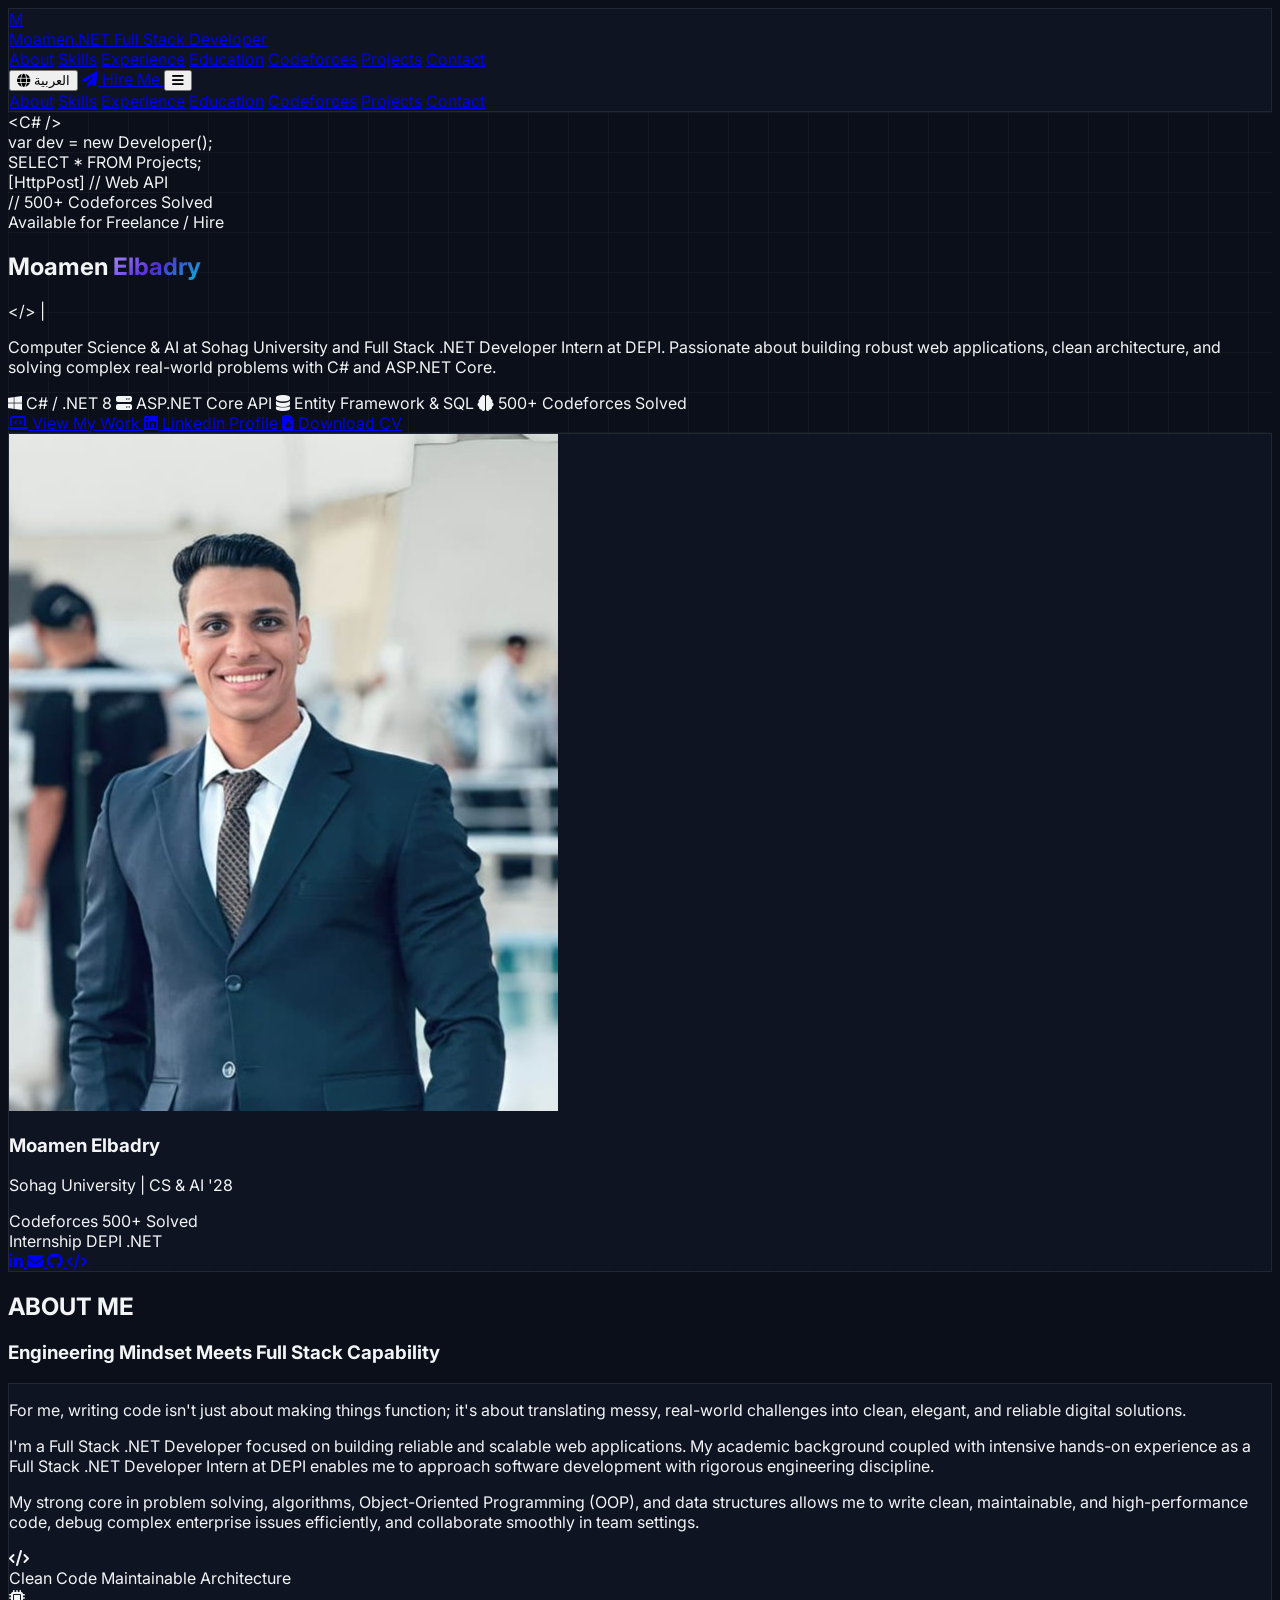
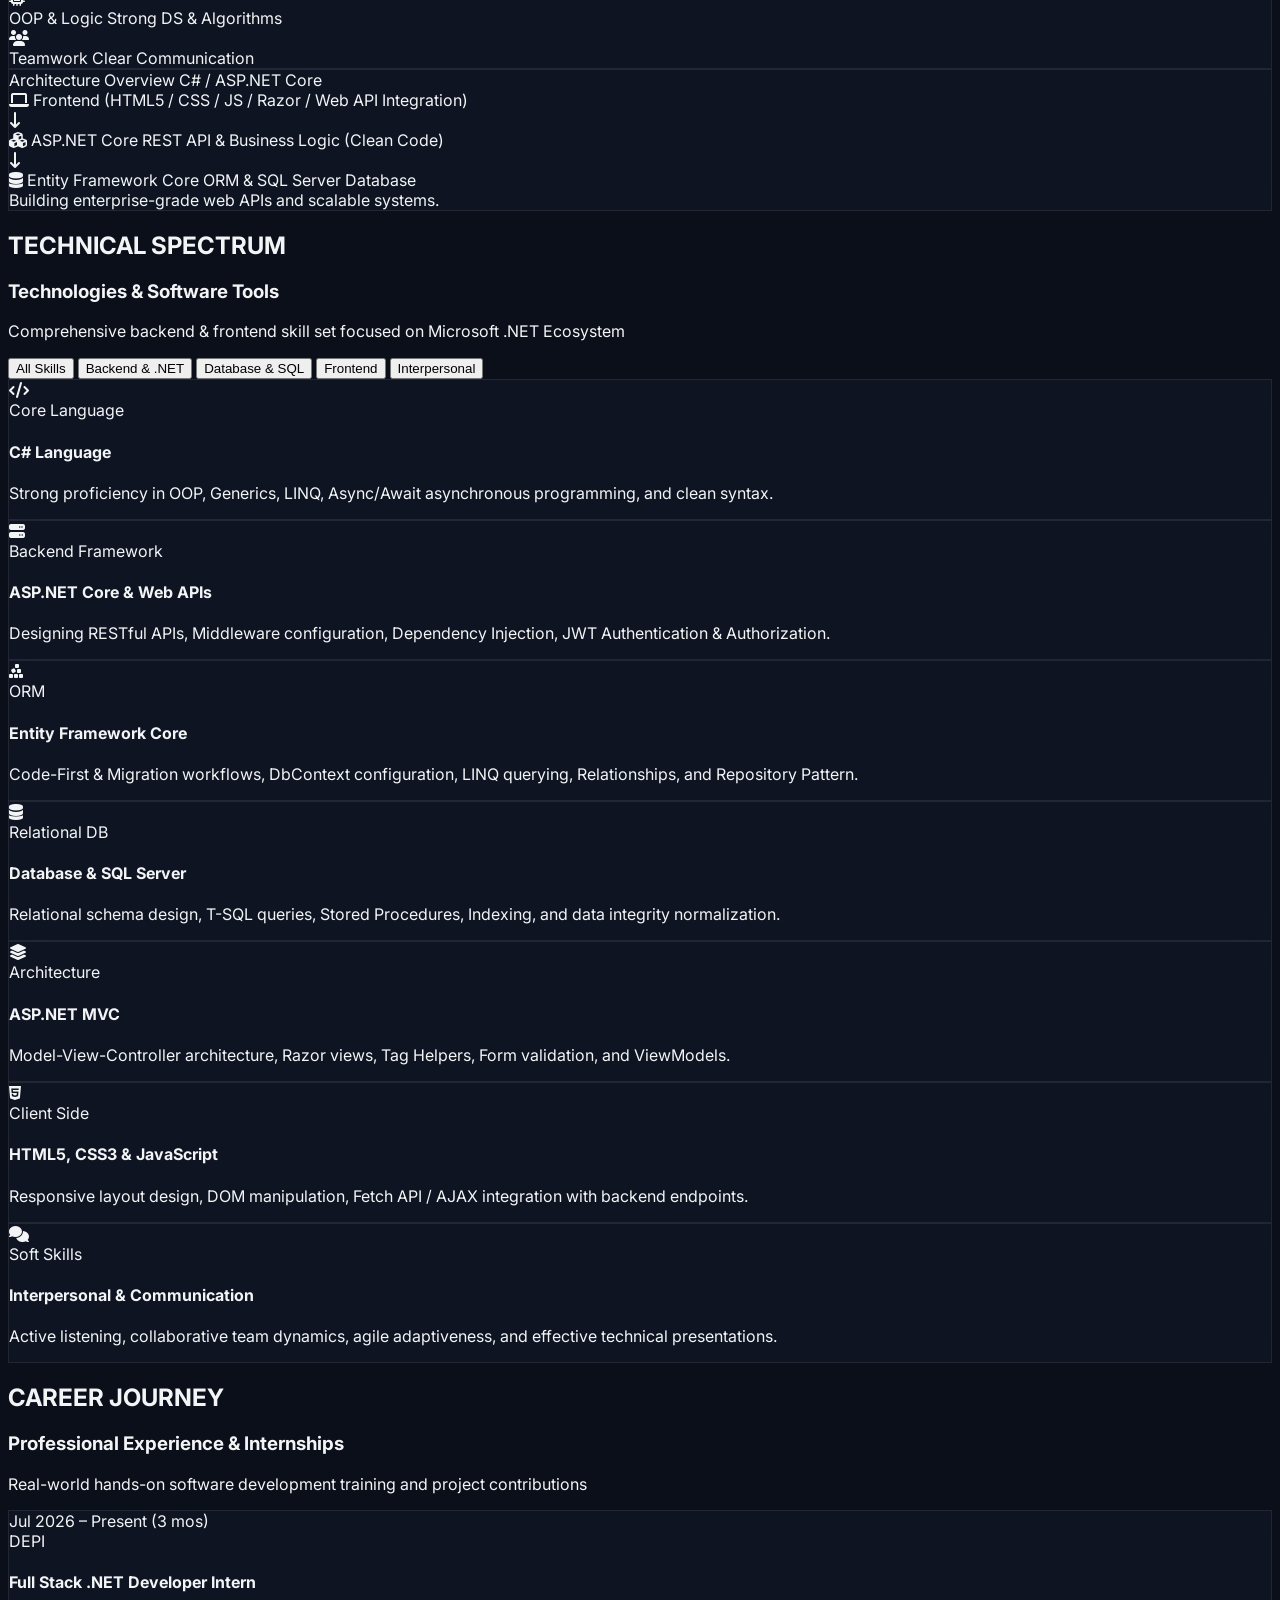
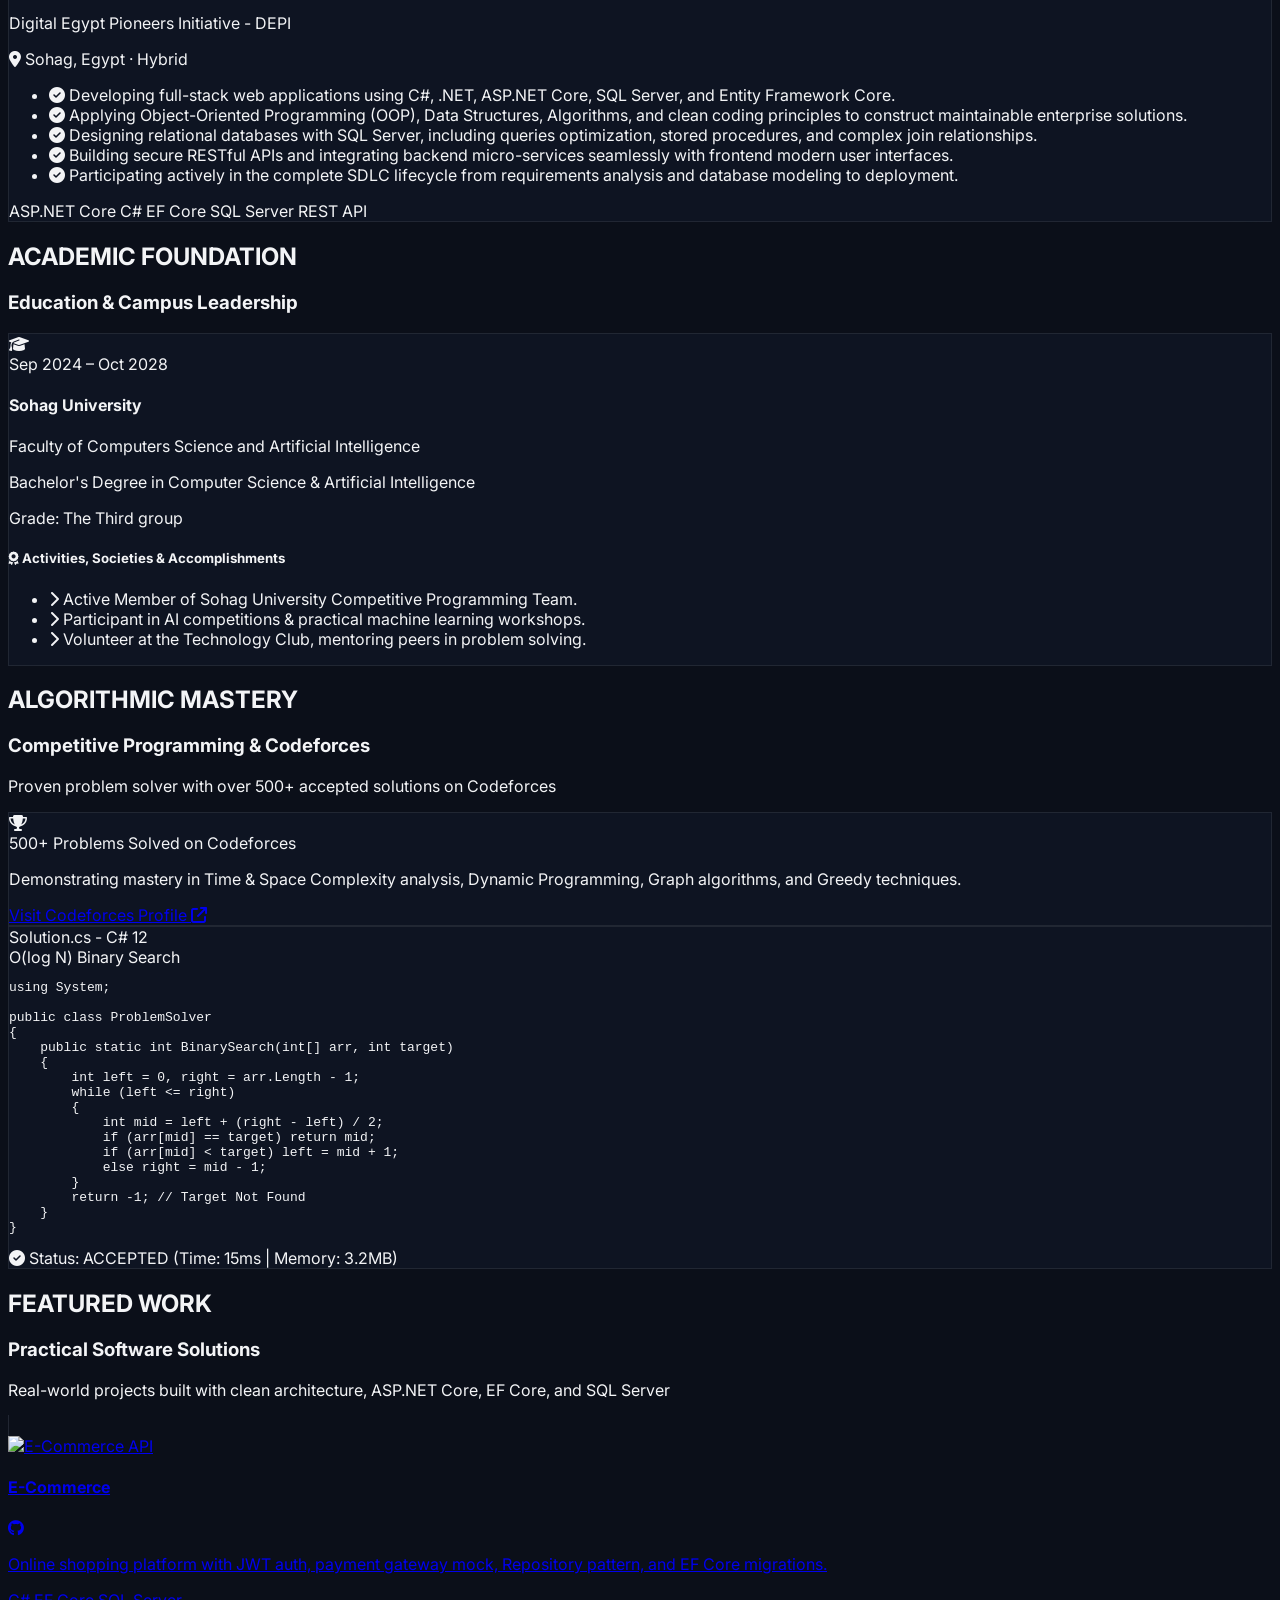
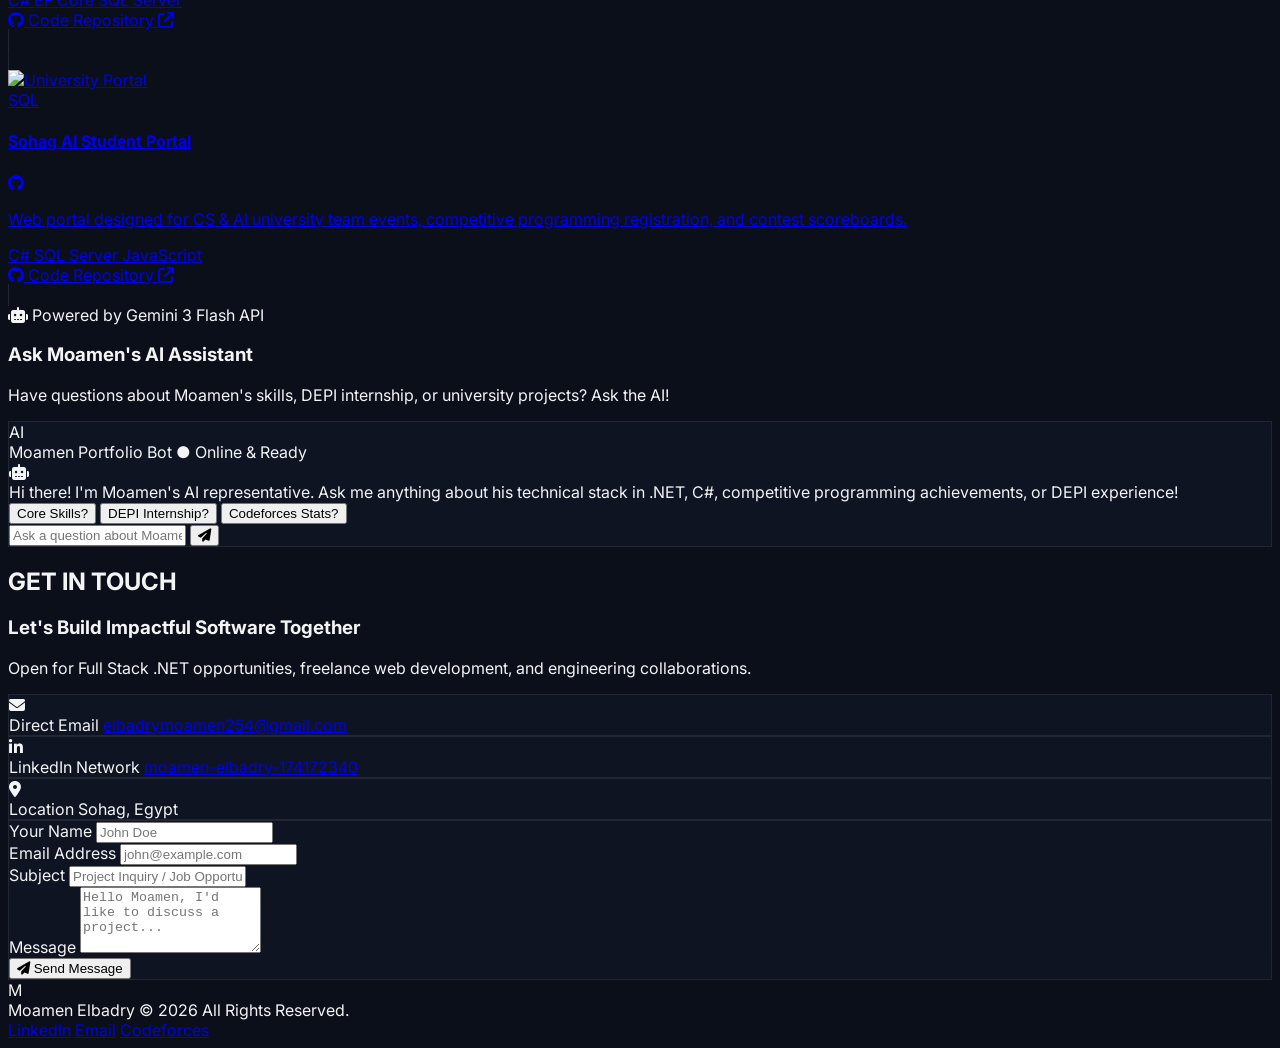
==== index.html @ 7ef058cd "Initial portfolio commit" ====
<!DOCTYPE html>
<html lang="en" class="scroll-smooth dark">

<head>
    <meta charset="UTF-8">
    <meta name="viewport" content="width=device-width, initial-scale=1.0">
    <title>Moamen Elbadry | Full Stack .NET Developer & CS Student</title>
    <!-- Tailwind CSS CDN -->
    <script src="https://cdn.tailwindcss.com"></script>
    <script>
        tailwind.config = {
            darkMode: 'class',
            theme: {
                extend: {
                    colors: {
                        dotnet: {
                            50: '#f5f3ff',
                            100: '#ede9fe',
                            500: '#6366f1',
                            600: '#512bd4',
                            700: '#4338ca',
                            800: '#3730a3',
                            900: '#1e1b4b',
                        },
                        techCyan: '#06b6d4',
                        techDark: '#0b0f19',
                        techCard: '#111827',
                        techBorder: '#1f2937'
                    },
                    fontFamily: {
                        sans: ['Inter', 'Tajawal', 'sans-serif'],
                    }
                }
            }
        }
    </script>

    <script type="text/javascript" src="https://cdn.jsdelivr.net/npm/@emailjs/browser@4/dist/email.min.js"></script>

    <!-- Google Fonts -->
    <link rel="preconnect" href="https://fonts.googleapis.com">
    <link rel="preconnect" href="https://fonts.gstatic.com" crossorigin>
    <link
        href="https://fonts.googleapis.com/css2?family=Inter:wght@300;400;500;600;700;800&family=Tajawal:wght@400;500;700;800&display=swap"
        rel="stylesheet">
    <!-- FontAwesome & Lucide Icons -->
    <link rel="stylesheet" href="https://cdnjs.cloudflare.com/ajax/libs/font-awesome/6.4.0/css/all.min.css">

    <style>
        body {
            font-family: 'Inter', 'Tajawal', sans-serif;
            background-color: #0b0f19;
            color: #f3f4f6;
            overflow-x: hidden;
        }

        .bg-grid-pattern {
            background-size: 40px 40px;
            background-image:
                linear-gradient(to right, rgba(255, 255, 255, 0.03) 1px, transparent 1px),
                linear-gradient(to bottom, rgba(255, 255, 255, 0.03) 1px, transparent 1px);
        }

        .glow-purple {
            box-shadow: 0 0 50px -10px rgba(81, 43, 212, 0.4);
        }

        .glow-cyan {
            box-shadow: 0 0 50px -10px rgba(6, 182, 212, 0.3);
        }

        .glass-card {
            background: rgba(17, 24, 39, 0.7);
            backdrop-filter: blur(16px);
            -webkit-backdrop-filter: blur(16px);
            border: 1px solid rgba(255, 255, 255, 0.08);
        }

        .gradient-text {
            background: linear-gradient(135deg, #a78bfa 0%, #512bd4 50%, #06b6d4 100%);
            -webkit-background-clip: text;
            -webkit-text-fill-color: transparent;
        }

        .gradient-border {
            position: relative;
            border-radius: 1rem;
            background: linear-gradient(135deg, #512bd4, #06b6d4);
            padding: 1px;
        }

        .gradient-border-inner {
            background: #111827;
            border-radius: calc(1rem - 1px);
        }

        /* Custom Scrollbar */
        ::-webkit-scrollbar {
            width: 8px;
        }

        ::-webkit-scrollbar-track {
            background: #0b0f19;
        }

        ::-webkit-scrollbar-thumb {
            background: #374151;
            border-radius: 4px;
        }

        ::-webkit-scrollbar-thumb:hover {
            background: #512bd4;
        }

        @keyframes float {

            0%,
            100% {
                transform: translateY(0px);
            }

            50% {
                transform: translateY(-10px);
            }
        }

        .animate-float {
            animation: float 4s ease-in-out infinite;
        }

        .typing-cursor::after {
            content: '|';
            animation: blink 1s infinite;
        }

        @keyframes blink {

            0%,
            100% {
                opacity: 1;
            }

            50% {
                opacity: 0;
            }
        }
    </style>
</head>

<body
    class="bg-techDark text-gray-100 min-h-screen flex flex-col selection:bg-dotnet-600 selection:text-white transition-colors duration-300">

    <!-- Background Grid & Glowing Orbs -->
    <div class="fixed inset-0 pointer-events-none z-[-1] overflow-hidden">
        <!-- Glowing background elements -->
        <div class="absolute top-1/4 left-1/4 w-96 h-96 bg-dotnet-600/10 rounded-full blur-3xl animate-pulse"></div>
        <div class="absolute bottom-1/3 right-1/4 w-96 h-96 bg-techCyan/10 rounded-full blur-3xl animate-pulse"
            style="animation-delay: 2s;"></div>

        <!-- Code/Grid Pattern Overlay -->
        <div
            class="absolute inset-0 bg-[linear-gradient(to_right,#1f293710_1px,transparent_1px),linear-gradient(to_bottom,#1f293710_1px,transparent_1px)] bg-[size:4rem_4rem]">
        </div>
    </div>

    <!-- NAVIGATION BAR -->
    <header class="fixed top-0 left-0 right-0 z-50 transition-all duration-300 glass-card border-b border-gray-800/80"
        id="navbar">
        <div class="max-w-7xl mx-auto px-4 sm:px-6 lg:px-8 h-20 flex items-center justify-between">

            <!-- Logo -->
            <a href="#hero" class="flex items-center gap-3 group">
                <div
                    class="w-10 h-10 rounded-xl bg-gradient-to-tr from-dotnet-600 to-techCyan flex items-center justify-center text-white font-extrabold text-lg shadow-lg group-hover:scale-105 transition-transform">
                    M
                </div>
                <div>
                    <span
                        class="text-xl font-bold tracking-tight text-white group-hover:text-dotnet-500 transition-colors">Moamen<span
                            class="text-techCyan">.NET</span></span>
                    <span class="block text-[10px] text-gray-400 tracking-wider font-mono uppercase"
                        data-en="Full Stack Developer" data-ar="مطور دوت نت متكامل">Full Stack Developer</span>
                </div>
            </a>

            <!-- Desktop Nav Links -->
            <nav class="hidden md:flex items-center gap-1 lg:gap-2">
                <a href="#about"
                    class="px-3 py-2 text-sm font-medium text-gray-300 hover:text-white hover:bg-gray-800/60 rounded-lg transition-all"
                    data-en="About" data-ar="من أنا">About</a>
                <a href="#skills"
                    class="px-3 py-2 text-sm font-medium text-gray-300 hover:text-white hover:bg-gray-800/60 rounded-lg transition-all"
                    data-en="Skills" data-ar="المهارات">Skills</a>
                <a href="#experience"
                    class="px-3 py-2 text-sm font-medium text-gray-300 hover:text-white hover:bg-gray-800/60 rounded-lg transition-all"
                    data-en="Experience" data-ar="الخبرات">Experience</a>
                <a href="#education"
                    class="px-3 py-2 text-sm font-medium text-gray-300 hover:text-white hover:bg-gray-800/60 rounded-lg transition-all"
                    data-en="Education" data-ar="التعليم">Education</a>
                <a href="#problem-solving"
                    class="px-3 py-2 text-sm font-medium text-gray-300 hover:text-white hover:bg-gray-800/60 rounded-lg transition-all"
                    data-en="Codeforces" data-ar="حل المشكلات">Codeforces</a>
                <a href="#projects"
                    class="px-3 py-2 text-sm font-medium text-gray-300 hover:text-white hover:bg-gray-800/60 rounded-lg transition-all"
                    data-en="Projects" data-ar="المشاريع">Projects</a>
                <a href="#contact"
                    class="px-3 py-2 text-sm font-medium text-gray-300 hover:text-white hover:bg-gray-800/60 rounded-lg transition-all"
                    data-en="Contact" data-ar="التواصل">Contact</a>
            </nav>

            <!-- Actions Right -->
            <div class="flex items-center gap-3">
                <!-- Language Toggle -->
                <button id="langToggleBtn" onclick="toggleLanguage()"
                    class="px-3 py-1.5 rounded-lg bg-gray-800 hover:bg-gray-700 text-xs font-mono text-gray-200 border border-gray-700 transition-all flex items-center gap-1.5">
                    <i class="fa-solid fa-globe text-techCyan"></i>
                    <span id="langText">العربية</span>
                </button>



                <!-- Hire Me Quick Action Button -->
                <a href="#contact"
                    class="hidden sm:inline-flex items-center gap-2 px-4 py-2 text-sm font-semibold text-white bg-gradient-to-r from-dotnet-600 to-indigo-600 hover:from-dotnet-700 hover:to-indigo-700 rounded-lg shadow-lg shadow-dotnet-600/30 transition-all hover:-translate-y-0.5">
                    <i class="fa-solid fa-paper-plane text-xs"></i>
                    <span data-en="Hire Me" data-ar="تواصل معي">Hire Me</span>
                </a>

                <!-- Mobile Menu Button -->
                <button onclick="toggleMobileMenu()"
                    class="md:hidden p-2 rounded-lg bg-gray-800 text-gray-300 hover:text-white">
                    <i class="fa-solid fa-bars text-xl" id="menuIcon"></i>
                </button>
            </div>
        </div>

        <!-- Mobile Nav Menu -->
        <div id="mobileMenu" class="hidden md:hidden bg-techCard/95 border-b border-gray-800 px-4 pt-2 pb-6 space-y-2">
            <a href="#about" onclick="toggleMobileMenu()"
                class="block px-3 py-2 rounded-md text-base font-medium text-gray-300 hover:text-white hover:bg-gray-800"
                data-en="About" data-ar="من أنا">About</a>
            <a href="#skills" onclick="toggleMobileMenu()"
                class="block px-3 py-2 rounded-md text-base font-medium text-gray-300 hover:text-white hover:bg-gray-800"
                data-en="Skills" data-ar="المهارات">Skills</a>
            <a href="#experience" onclick="toggleMobileMenu()"
                class="block px-3 py-2 rounded-md text-base font-medium text-gray-300 hover:text-white hover:bg-gray-800"
                data-en="Experience" data-ar="الخبرات">Experience</a>
            <a href="#education" onclick="toggleMobileMenu()"
                class="block px-3 py-2 rounded-md text-base font-medium text-gray-300 hover:text-white hover:bg-gray-800"
                data-en="Education" data-ar="التعليم">Education</a>
            <a href="#problem-solving" onclick="toggleMobileMenu()"
                class="block px-3 py-2 rounded-md text-base font-medium text-gray-300 hover:text-white hover:bg-gray-800"
                data-en="Codeforces" data-ar="حل المشكلات">Codeforces</a>
            <a href="#projects" onclick="toggleMobileMenu()"
                class="block px-3 py-2 rounded-md text-base font-medium text-gray-300 hover:text-white hover:bg-gray-800"
                data-en="Projects" data-ar="المشاريع">Projects</a>
            <a href="#contact" onclick="toggleMobileMenu()"
                class="block px-3 py-2 rounded-md text-base font-medium text-gray-300 hover:text-white hover:bg-gray-800"
                data-en="Contact" data-ar="التواصل">Contact</a>
        </div>
    </header>

    <main class="flex-grow pt-20">

        <!-- HERO SECTION -->
        <section id="hero"
            class="relative min-h-[90vh] flex items-center justify-center py-16 px-4 sm:px-6 lg:px-8 bg-grid-pattern overflow-hidden">

            <!-- Background Tech Elements & Floating Icons -->
            <div class="absolute inset-0 pointer-events-none overflow-hidden z-0 select-none">
                <!-- Glowing Orbs -->
                <div class="absolute top-1/4 left-1/4 w-96 h-96 bg-dotnet-600/20 rounded-full blur-3xl animate-pulse">
                </div>
                <div class="absolute bottom-1/4 right-1/4 w-96 h-96 bg-techCyan/20 rounded-full blur-3xl animate-pulse"
                    style="animation-delay: 2s;"></div>

                <!-- Floating Tech Badges / Code Snippets -->
                <div class="absolute top-12 left-[8%] animate-float text-dotnet-500/30 font-mono text-2xl font-bold">
                    &lt;C# /&gt;
                </div>
                <div
                    class="absolute top-1/3 right-[5%] animate-float-slow text-techCyan/30 font-mono text-sm hidden sm:block">
                    var dev = new Developer();
                </div>
                <div
                    class="absolute bottom-1/4 left-[6%] animate-float text-purple-500/30 font-mono text-lg hidden sm:block">
                    SELECT * FROM Projects;
                </div>
                <div class="absolute bottom-12 right-[10%] animate-float-slow text-emerald-400/30 font-mono text-sm">
                    [HttpPost] // Web API
                </div>
                <div
                    class="absolute top-1/2 left-[2%] animate-float-slow text-amber-400/25 font-mono text-xs hidden lg:block">
                    // 500+ Codeforces Solved
                </div>
            </div>

            <div class="max-w-7xl mx-auto w-full grid grid-cols-1 lg:grid-cols-12 gap-12 items-center relative z-10">

                <!-- Hero Left / Main Content -->
                <div class="lg:col-span-7 space-y-6 text-center lg:text-left" data-aos="fade-right"
                    data-aos-duration="1000">
                    <!-- Status Badge -->
                    <div
                        class="inline-flex items-center gap-2 px-3.5 py-1.5 rounded-full bg-dotnet-600/10 border border-dotnet-500/30 text-dotnet-400 text-xs font-mono">
                        <span class="w-2 h-2 rounded-full bg-emerald-400 animate-ping"></span>
                        <span class="w-2 h-2 rounded-full bg-emerald-500 -ml-4"></span>
                        <span data-en="Full Stack .NET Developer" data-ar="متاح للعمل/التوظيف">Available for
                            Freelance / Hire</span>
                    </div>

                    <!-- Main Name & Dynamic Headline -->
                    <div>
                        <h1 class="text-4xl sm:text-6xl font-extrabold tracking-tight text-white mb-2">
                            Moamen <span class="gradient-text">Elbadry</span>
                        </h1>
                        <p
                            class="text-xl sm:text-2xl font-medium text-gray-300 font-mono flex items-center justify-center lg:justify-start gap-2">
                            <span class="text-techCyan">&lt;/&gt;</span>
                            <span id="typedText" class="typing-cursor text-dotnet-400 font-bold"></span>
                        </p>
                    </div>

                    <!-- Intro Bio Paragraph -->
                    <p class="text-gray-300 text-base sm:text-lg max-w-2xl leading-relaxed mx-auto lg:mx-0"
                        data-en="Computer Science & AI student at Sohag University and Full Stack .NET Developer Intern at DEPI. Passionate about building robust web applications, clean architecture, and solving complex real-world problems with C# and ASP.NET Core."
                        data-ar="طالب بكلية الحاسبات والذكاء الاصطناعي بجامعة سوهاج ومتدرب مطور دوت نت متكامل بمبادرة رواد مصر الرقمية (DEPI). شغوف ببناء تطبيقات ويب قوية، معمارية برمجية نظيفة، وحل المشكلات المعقدة باستخدام C# و ASP.NET Core.">
                        Computer Science & AI at Sohag University and Full Stack .NET Developer Intern at DEPI.
                        Passionate about building robust web applications, clean architecture, and solving complex
                        real-world problems with C# and ASP.NET Core.
                    </p>

                    <!-- Tech Stack Pills -->
                    <div class="pt-2 flex flex-wrap gap-2 justify-center lg:justify-start">
                        <span
                            class="px-3 py-1 rounded-md bg-gray-800/80 border border-gray-700 text-xs font-mono text-purple-300 flex items-center gap-1.5 hover:border-dotnet-500 transition-all">
                            <i class="fa-brands fa-windows text-dotnet-500"></i> C# / .NET 8
                        </span>
                        <span
                            class="px-3 py-1 rounded-md bg-gray-800/80 border border-gray-700 text-xs font-mono text-cyan-300 flex items-center gap-1.5 hover:border-techCyan transition-all">
                            <i class="fa-solid fa-server text-techCyan"></i> ASP.NET Core API
                        </span>
                        <span
                            class="px-3 py-1 rounded-md bg-gray-800/80 border border-gray-700 text-xs font-mono text-emerald-300 flex items-center gap-1.5 hover:border-emerald-500 transition-all">
                            <i class="fa-solid fa-database text-emerald-400"></i> Entity Framework & SQL
                        </span>
                        <span
                            class="px-3 py-1 rounded-md bg-gray-800/80 border border-gray-700 text-xs font-mono text-amber-300 flex items-center gap-1.5 hover:border-amber-500 transition-all">
                            <i class="fa-solid fa-brain text-amber-400"></i> 500+ Codeforces Solved
                        </span>
                    </div>

                    <!-- Action Buttons -->
                    <div class="pt-4 flex flex-col sm:flex-row items-center justify-center lg:justify-start gap-4">
                        <a href="#projects"
                            class="w-full sm:w-auto px-6 py-3.5 rounded-xl bg-gradient-to-r from-dotnet-600 to-techCyan text-white font-semibold shadow-lg shadow-dotnet-600/30 hover:opacity-95 hover:scale-[1.02] transition-all flex items-center justify-center gap-2">
                            <i class="fa-solid fa-laptop-code"></i>
                            <span data-en="View My Work" data-ar="مشاهدة المشاريع">View My Work</span>
                        </a>

                        <a href="https://www.linkedin.com/in/moamen-elbadry-174172340" target="_blank"
                            rel="noopener noreferrer"
                            class="w-full sm:w-auto px-6 py-3.5 rounded-xl bg-gray-800 hover:bg-gray-700 border border-gray-700 text-white font-semibold transition-all flex items-center justify-center gap-2">
                            <i class="fa-brands fa-linkedin text-blue-400 text-lg"></i>
                            <span>LinkedIn Profile</span>
                        </a>

                        <a href="./Moamen_Resume.pdf" target="_blank"
                            class="w-full sm:w-auto px-5 py-3.5 rounded-xl bg-gray-800/80 hover:bg-gray-700/80 border border-gray-700/80 text-gray-300 font-semibold transition-all flex items-center justify-center gap-2 inline-flex">
                            <i class="fa-solid fa-file-arrow-down text-techCyan"></i>
                            <span data-en="Download CV" data-ar="تحميل السيرة الذاتية">Download CV</span>
                        </a>
                    </div>
                </div>

                <!-- Hero Right / Profile Image & Card Showcase -->
                <div class="lg:col-span-5 flex justify-center" data-aos="fade-left" data-aos-duration="1000">
                    <div class="relative w-full max-w-md">
                        <!-- Card Border Aura -->
                        <div
                            class="absolute -inset-1 bg-gradient-to-r from-dotnet-600 to-techCyan rounded-3xl blur opacity-30 group-hover:opacity-100 transition duration-1000 group-hover:duration-200">
                        </div>

                        <!-- Card Surface -->
                        <div
                            class="relative glass-card rounded-3xl p-6 sm:p-8 border border-gray-800 text-center space-y-6">

                            <!-- Profile Picture Container -->
                            <div class="relative inline-block mx-auto">
                                <div
                                    class="w-48 h-48 sm:w-60 sm:h-60 rounded-2xl overflow-hidden border-2 border-dotnet-500 shadow-2xl mx-auto bg-gray-900 flex items-center justify-center group relative">
                                    <img id="userProfileImg" src="./linkedinprofile.jpeg" alt="Moamen Elbadry Profile"
                                        class="w-full h-full object-cover transition-transform duration-500 group-hover:scale-110"
                                        onerror="this.src='https://placehold.co/400x400/1e1b4b/white?text=Moamen+Elbadry'">
                                </div>
                            </div>

                            <!-- Person Identity Details -->
                            <div>
                                <h3 class="text-2xl font-bold text-white">Moamen Elbadry</h3>
                                <p class="text-sm text-gray-400 font-mono mt-1" data-en="Sohag University | CS & AI '28"
                                    data-ar="جامعة سوهاج | حاسبات وذكاء اصطناعي 2028">Sohag University | CS & AI '28</p>
                            </div>

                            <!-- Key Metrics Quick View Grid -->
                            <div class="grid grid-cols-2 gap-3 pt-2 text-left">
                                <div
                                    class="p-3 rounded-xl bg-gray-900/60 border border-gray-800/80 hover:border-dotnet-500/50 transition-all">
                                    <span class="block text-xs text-gray-400" data-en="Codeforces"
                                        data-ar="كودفورسز">Codeforces</span>
                                    <span class="text-lg font-bold text-techCyan">500+ Solved</span>
                                </div>
                                <div
                                    class="p-3 rounded-xl bg-gray-900/60 border border-gray-800/80 hover:border-dotnet-500/50 transition-all">
                                    <span class="block text-xs text-gray-400" data-en="Internship"
                                        data-ar="التدريب">Internship</span>
                                    <span class="text-lg font-bold text-dotnet-400">DEPI .NET</span>
                                </div>
                            </div>

                            <!-- Social Contact Links -->
                            <div class="flex items-center justify-center gap-4 pt-2 border-t border-gray-800">
                                <a href="https://www.linkedin.com/in/moamen-elbadry-174172340" target="_blank"
                                    class="w-10 h-10 rounded-xl bg-gray-800/80 hover:bg-dotnet-600 text-gray-300 hover:text-white flex items-center justify-center transition-all hover:scale-110"
                                    title="LinkedIn">
                                    <i class="fa-brands fa-linkedin-in"></i>
                                </a>
                                <a href="mailto:elbadrymoamen254@gmail.com"
                                    class="w-10 h-10 rounded-xl bg-gray-800/80 hover:bg-rose-600 text-gray-300 hover:text-white flex items-center justify-center transition-all hover:scale-110"
                                    title="Email">
                                    <i class="fa-solid fa-envelope"></i>
                                </a>
                                <a href="https://github.com/elbadrymoamen254-byte" target="_blank"
                                    class="w-10 h-10 rounded-xl bg-gray-800/80 hover:bg-gray-700 text-gray-300 hover:text-white flex items-center justify-center transition-all hover:scale-110"
                                    title="GitHub">
                                    <i class="fa-brands fa-github"></i>
                                </a>
                                <a href="https://codeforces.com" target="_blank"
                                    class="w-10 h-10 rounded-xl bg-gray-800/80 hover:bg-amber-600 text-gray-300 hover:text-white flex items-center justify-center transition-all hover:scale-110"
                                    title="Codeforces">
                                    <i class="fa-solid fa-code"></i>
                                </a>
                            </div>

                        </div>
                    </div>
                </div>

            </div>
        </section>

        <!-- ABOUT ME SECTION -->
        <section id="about" class="py-20 px-4 sm:px-6 lg:px-8 bg-gray-950/50 border-y border-gray-800/60 relative">
            <div class="max-w-7xl mx-auto space-y-12">

                <!-- Section Header -->
                <div class="text-center max-w-3xl mx-auto space-y-3">
                    <h1 class="text-xl font-mono text-techCyan uppercase tracking-widest" data-en=" ABOUT ME"
                        data-ar="عن فلسفتي "> ABOUT ME</h1>

                    <h3 class="text-3xl sm:text-4xl font-extrabold text-white"
                        data-en="Engineering Mindset Meets Full Stack Capability"
                        data-ar="عقلية هندسية ملهمة تلتقي مع برمجة الدوت نت المتكاملة">Engineering Mindset Meets Full
                        Stack Capability</h3>
                    <div class="w-20 h-1.5 bg-gradient-to-r from-dotnet-600 to-techCyan mx-auto rounded-full"></div>
                </div>

                <div class="grid grid-cols-1 lg:grid-cols-12 gap-8 items-stretch">

                    <!-- Narrative Box -->
                    <div
                        class="lg:col-span-7 glass-card p-8 rounded-2xl border border-gray-800 space-y-5 flex flex-col justify-between">
                        <div class="space-y-4 text-gray-300 leading-relaxed">
                            <p data-en="For me, writing code isn't just about making things function; it's about translating messy, real-world challenges into clean, elegant, and reliable digital solutions."
                                data-ar="أنا طالب جامعي بكلية الحاسبات والذكاء الاصطناعي بجامعة سوهاج. شغفي بالأكاديمية مدعوم بخبرة عملت بها كمتدرب مطور دوت نت متكامل بمبادرة رواد مصر الرقمية (DEPI) مما يتيح لي معالجة تطوير البرمجيات بانضباط مهندسي قوي.">

                            <p data-en="For me, writing code isn't just about making things function; it's about translating
                                messy, real-world challenges into clean, elegant, and reliable digital solutions."
                                data-ar="بالنسبة لي، كتابة الكود ليست مجرد جعل الأشياء تعمل؛ إنها تتعلق بتحويل التحديات الفوضوية من العالم الحقيقي إلى حلول رقمية نظيفة وأنيقة وموثوقة">

                                <span class="text-pink-400 font-bold drop-shadow-[0_0_4px_rgba(244,63,94,0.6)]"> For me,
                                    writing code isn't just about making things function; it's about translating
                                    messy, real-world challenges into clean, elegant, and reliable digital
                                    solutions.</span>
                            </p>
                            <p data-en="I'm a Full Stack .NET Developerfocused on building reliable and scalable web applications.
                            My academic background coupled with intensive hands-on
                            experience as a Full Stack .NET Developer Intern at DEPI enables me to approach software
                            development with rigorous engineering discipline."
                                data-ar="أنا مطور Full Stack .NET متخصص في بناء تطبيقات ويب موثوقة وقابلة للتوسع. خلفيتي الأكاديمية جنبًا إلى جنب مع الخبرة العملية المكثفة كمتدرب Full Stack .NET في DEPI تمكنني من تناول تطوير البرمجيات بانضباط هندسي صارم.">
                                I'm a Full Stack .NET Developer focused on building reliable and scalable web
                                applications.
                                My academic background coupled with intensive hands-on
                                experience as a Full Stack .NET Developer Intern at DEPI enables me to approach software
                                development with rigorous engineering discipline.

                            </p>

                            </p>
                            <p data-en="My strong core in problem solving, algorithms, Object-Oriented Programming (OOP), and data structures allows me to write clean, maintainable, and high-performance code, debug complex enterprise issues efficiently, and collaborate smoothly in team settings."
                                data-ar="خلفيتي القوية في حل المشكلات، الخوارزميات، البرمجة كائنية التوجه (OOP)، وهياكل البيانات تمكنني من كتابة كود نظيف وقابل للصيانة وعالي الأداء، وتتبع واستكشاف أخطاء التطبيقات المعقدة، والعمل الجماعي بفعالية.">
                                My strong core in problem solving, algorithms, Object-Oriented Programming (OOP), and
                                data structures allows me to write clean, maintainable, and high-performance code, debug
                                complex enterprise issues efficiently, and collaborate smoothly in team settings.
                            </p>
                        </div>

                        <!-- Highlights Grid -->
                        <div class="grid grid-cols-1 sm:grid-cols-3 gap-4 pt-4 border-t border-gray-800">
                            <div class="flex items-center gap-3">
                                <div class="p-3 rounded-xl bg-dotnet-600/20 text-dotnet-400">
                                    <i class="fa-solid fa-code text-xl"></i>
                                </div>
                                <div>
                                    <span class="block text-sm font-bold text-white">Clean Code</span>
                                    <span class="text-xs text-gray-400" data-en="Maintainable Architecture"
                                        data-ar="معمارية قابلة للصيانة">Maintainable Architecture</span>
                                </div>
                            </div>
                            <div class="flex items-center gap-3">
                                <div class="p-3 rounded-xl bg-techCyan/20 text-techCyan">
                                    <i class="fa-solid fa-microchip text-xl"></i>
                                </div>
                                <div>
                                    <span class="block text-sm font-bold text-white">OOP & Logic</span>
                                    <span class="text-xs text-gray-400" data-en="Strong DS & Algorithms"
                                        data-ar="خوارزميات وهياكل بيانات">Strong DS & Algorithms</span>
                                </div>
                            </div>
                            <div class="flex items-center gap-3">
                                <div class="p-3 rounded-xl bg-amber-500/20 text-amber-400">
                                    <i class="fa-solid fa-users text-xl"></i>
                                </div>
                                <div>
                                    <span class="block text-sm font-bold text-white">Teamwork</span>
                                    <span class="text-xs text-gray-400" data-en="Clear Communication"
                                        data-ar="تواصل فعال ومثمر">Clear Communication</span>
                                </div>
                            </div>
                        </div>
                    </div>

                    <!-- Visual Tech Graphic Box -->
                    <div
                        class="lg:col-span-5 glass-card p-6 rounded-2xl border border-gray-800 flex flex-col justify-between relative overflow-hidden bg-gradient-to-br from-gray-900 to-techDark">
                        <div class="flex justify-between items-center pb-4 border-b border-gray-800">
                            <span class="text-xs font-mono text-gray-400 flex items-center gap-2">
                                <span class="w-2.5 h-2.5 rounded-full bg-emerald-500"></span> Architecture Overview
                            </span>
                            <span class="text-xs font-mono text-dotnet-400">C# / ASP.NET Core</span>
                        </div>

                        <!-- Diagram Visual Representation -->
                        <div class="py-6 space-y-3 font-mono text-xs">
                            <div
                                class="p-3 rounded-xl bg-gray-900 border border-dotnet-500/40 text-center text-purple-300 font-semibold shadow-md">
                                <i class="fa-solid fa-laptop text-techCyan mr-2"></i> Frontend (HTML5 / CSS / JS / Razor
                                / Web API Integration)
                            </div>
                            <div class="flex justify-center text-gray-600">
                                <i class="fa-solid fa-arrow-down-long animate-bounce text-base"></i>
                            </div>
                            <div
                                class="p-3 rounded-xl bg-dotnet-900/60 border border-dotnet-500 text-center text-white font-semibold shadow-md">
                                <i class="fa-solid fa-cubes text-dotnet-400 mr-2"></i> ASP.NET Core REST API & Business
                                Logic (Clean Code)
                            </div>
                            <div class="flex justify-center text-gray-600">
                                <i class="fa-solid fa-arrow-down-long animate-bounce text-base"></i>
                            </div>
                            <div
                                class="p-3 rounded-xl bg-gray-900 border border-emerald-500/40 text-center text-emerald-300 font-semibold shadow-md">
                                <i class="fa-solid fa-database text-emerald-400 mr-2"></i> Entity Framework Core ORM &
                                SQL Server Database
                            </div>
                        </div>

                        <div class="text-center text-xs text-gray-400 border-t border-gray-800 pt-3">
                            <span data-en="Building enterprise-grade web APIs and scalable systems."
                                data-ar="بناء واجهات برمجة تطبيقات واعدة وأنظمة قابلة للتوسع.">Building enterprise-grade
                                web APIs and scalable systems.</span>
                        </div>
                    </div>

                </div>

            </div>
        </section>

        <!-- SKILLS SECTION -->
        <section id="skills" class="py-20 px-4 sm:px-6 lg:px-8 relative">
            <div class="max-w-7xl mx-auto space-y-12">

                <!-- Section Header -->
                <div class="text-center max-w-3xl mx-auto space-y-3">
                    <h2 class="text-xl font-mono text-dotnet-400 uppercase tracking-widest" data-en="TECHNICAL SPECTRUM"
                        data-ar="المهارات والتقنيات">TECHNICAL SPECTRUM</h2>
                    <h3 class="text-3xl sm:text-4xl font-extrabold text-white" data-en="Technologies & Software Tools"
                        data-ar="أدوات وتقنيات البرمجة المتقنة">Technologies & Software Tools</h3>
                    <p class="text-gray-400 text-sm sm:text-base"
                        data-en="Comprehensive backend & frontend skill set focused on Microsoft .NET Ecosystem"
                        data-ar="حزمة مهارات برمجية كاملة تركز بشكل أساسي على منظومة دوت نت">
                        Comprehensive backend & frontend skill set focused on Microsoft .NET Ecosystem
                    </p>
                </div>

                <!-- Skill Filter Tabs -->
                <div
                    class="flex flex-wrap justify-center gap-2 max-w-2xl mx-auto bg-gray-900/80 p-1.5 rounded-2xl border border-gray-800">
                    <button onclick="filterSkills('all')"
                        class="skill-tab px-4 py-2 rounded-xl text-xs sm:text-sm font-medium transition-all bg-dotnet-600 text-white shadow"
                        data-category="all" data-en="All Skills" data-ar="الكل">All Skills</button>
                    <button onclick="filterSkills('backend')"
                        class="skill-tab px-4 py-2 rounded-xl text-xs sm:text-sm font-medium text-gray-400 hover:text-white hover:bg-gray-800 transition-all"
                        data-category="backend" data-en="Backend & .NET" data-ar="الخلفية البرمجية">Backend &
                        .NET</button>
                    <button onclick="filterSkills('database')"
                        class="skill-tab px-4 py-2 rounded-xl text-xs sm:text-sm font-medium text-gray-400 hover:text-white hover:bg-gray-800 transition-all"
                        data-category="database" data-en="Database & SQL" data-ar="قواعد البيانات">Database &
                        SQL</button>
                    <button onclick="filterSkills('frontend')"
                        class="skill-tab px-4 py-2 rounded-xl text-xs sm:text-sm font-medium text-gray-400 hover:text-white hover:bg-gray-800 transition-all"
                        data-category="frontend" data-en="Frontend" data-ar="الواجهة الأمامية">Frontend</button>
                    <button onclick="filterSkills('interpersonal')"
                        class="skill-tab px-4 py-2 rounded-xl text-xs sm:text-sm font-medium text-gray-400 hover:text-white hover:bg-gray-800 transition-all"
                        data-category="interpersonal" data-en="Interpersonal"
                        data-ar="المهارات الشخصية">Interpersonal</button>
                </div>

                <!-- Skills Grid Container -->
                <div id="skillsGrid" class="grid grid-cols-1 sm:grid-cols-2 lg:grid-cols-3 gap-6">

                    <!-- Skill Card: C# -->
                    <div class="skill-card glass-card p-6 rounded-2xl border border-gray-800 hover:border-dotnet-500/50 transition-all group"
                        data-category="backend">
                        <div class="flex items-center justify-between mb-4">
                            <div
                                class="w-12 h-12 rounded-xl bg-purple-950/80 border border-purple-800/50 flex items-center justify-center text-purple-400 text-2xl group-hover:scale-110 transition-transform">
                                <i class="fa-solid fa-code"></i>
                            </div>
                            <span
                                class="text-xs font-mono px-2.5 py-1 rounded-full bg-purple-900/30 text-purple-300 border border-purple-800/40">Core
                                Language</span>
                        </div>
                        <h4 class="text-xl font-bold text-white mb-2">C# Language</h4>
                        <p class="text-gray-400 text-xs leading-relaxed mb-4"
                            data-en="Strong proficiency in OOP, Generics, LINQ, Async/Await asynchronous programming, and clean syntax."
                            data-ar="إتقان قوي للبرمجة كائنية التوجه، LINQ، والبرمجة غير المتزامنة Async/Await.">
                            Strong proficiency in OOP, Generics, LINQ, Async/Await asynchronous programming, and clean
                            syntax.
                        </p>
                        <div class="w-full bg-gray-800 h-2 rounded-full overflow-hidden">
                            <div class="bg-gradient-to-r from-dotnet-600 to-purple-400 h-full rounded-full w-[90%]">
                            </div>
                        </div>
                    </div>

                    <!-- Skill Card: ASP.NET Core -->
                    <div class="skill-card glass-card p-6 rounded-2xl border border-gray-800 hover:border-dotnet-500/50 transition-all group"
                        data-category="backend">
                        <div class="flex items-center justify-between mb-4">
                            <div
                                class="w-12 h-12 rounded-xl bg-indigo-950/80 border border-indigo-800/50 flex items-center justify-center text-indigo-400 text-2xl group-hover:scale-110 transition-transform">
                                <i class="fa-solid fa-server"></i>
                            </div>
                            <span
                                class="text-xs font-mono px-2.5 py-1 rounded-full bg-indigo-900/30 text-indigo-300 border border-indigo-800/40">Backend
                                Framework</span>
                        </div>
                        <h4 class="text-xl font-bold text-white mb-2">ASP.NET Core & Web APIs</h4>
                        <p class="text-gray-400 text-xs leading-relaxed mb-4"
                            data-en="Designing RESTful APIs, Middleware configuration, Dependency Injection, JWT Authentication & Authorization."
                            data-ar="تصميم RESTful APIs، ضبط الـ Middleware، Dependency Injection، والتوثيق بـ JWT.">
                            Designing RESTful APIs, Middleware configuration, Dependency Injection, JWT Authentication &
                            Authorization.
                        </p>
                        <div class="w-full bg-gray-800 h-2 rounded-full overflow-hidden">
                            <div class="bg-gradient-to-r from-dotnet-600 to-indigo-400 h-full rounded-full w-[88%]">
                            </div>
                        </div>
                    </div>

                    <!-- Skill Card: Entity Framework Core -->
                    <div class="skill-card glass-card p-6 rounded-2xl border border-gray-800 hover:border-dotnet-500/50 transition-all group"
                        data-category="database backend">
                        <div class="flex items-center justify-between mb-4">
                            <div
                                class="w-12 h-12 rounded-xl bg-emerald-950/80 border border-emerald-800/50 flex items-center justify-center text-emerald-400 text-2xl group-hover:scale-110 transition-transform">
                                <i class="fa-solid fa-cubes-stacked"></i>
                            </div>
                            <span
                                class="text-xs font-mono px-2.5 py-1 rounded-full bg-emerald-900/30 text-emerald-300 border border-emerald-800/40">ORM</span>
                        </div>
                        <h4 class="text-xl font-bold text-white mb-2">Entity Framework Core</h4>
                        <p class="text-gray-400 text-xs leading-relaxed mb-4"
                            data-en="Code-First & Migration workflows, DbContext configuration, LINQ querying, Relationships, and Repository Pattern."
                            data-ar="منهجية Code-First والـ Migrations، استعلامات LINQ، وربط العلاقات والـ Repository Pattern.">
                            Code-First & Migration workflows, DbContext configuration, LINQ querying, Relationships, and
                            Repository Pattern.
                        </p>
                        <div class="w-full bg-gray-800 h-2 rounded-full overflow-hidden">
                            <div class="bg-gradient-to-r from-emerald-600 to-teal-400 h-full rounded-full w-[85%]">
                            </div>
                        </div>
                    </div>

                    <!-- Skill Card: SQL Server & Databases -->
                    <div class="skill-card glass-card p-6 rounded-2xl border border-gray-800 hover:border-dotnet-500/50 transition-all group"
                        data-category="database">
                        <div class="flex items-center justify-between mb-4">
                            <div
                                class="w-12 h-12 rounded-xl bg-cyan-950/80 border border-cyan-800/50 flex items-center justify-center text-techCyan text-2xl group-hover:scale-110 transition-transform">
                                <i class="fa-solid fa-database"></i>
                            </div>
                            <span
                                class="text-xs font-mono px-2.5 py-1 rounded-full bg-cyan-900/30 text-cyan-300 border border-cyan-800/40">Relational
                                DB</span>
                        </div>
                        <h4 class="text-xl font-bold text-white mb-2">Database & SQL Server</h4>
                        <p class="text-gray-400 text-xs leading-relaxed mb-4"
                            data-en="Relational schema design, T-SQL queries, Stored Procedures, Indexing, and data integrity normalization."
                            data-ar="تصميم المخططات العلاقية، استعلامات T-SQL، Stored Procedures، وترقيم الفهارس Indexing.">
                            Relational schema design, T-SQL queries, Stored Procedures, Indexing, and data integrity
                            normalization.
                        </p>
                        <div class="w-full bg-gray-800 h-2 rounded-full overflow-hidden">
                            <div class="bg-gradient-to-r from-techCyan to-blue-400 h-full rounded-full w-[85%]"></div>
                        </div>
                    </div>

                    <!-- Skill Card: ASP.NET MVC -->
                    <div class="skill-card glass-card p-6 rounded-2xl border border-gray-800 hover:border-dotnet-500/50 transition-all group"
                        data-category="backend">
                        <div class="flex items-center justify-between mb-4">
                            <div
                                class="w-12 h-12 rounded-xl bg-pink-950/80 border border-pink-800/50 flex items-center justify-center text-pink-400 text-2xl group-hover:scale-110 transition-transform">
                                <i class="fa-solid fa-layer-group"></i>
                            </div>
                            <span
                                class="text-xs font-mono px-2.5 py-1 rounded-full bg-pink-900/30 text-pink-300 border border-pink-800/40">Architecture</span>
                        </div>
                        <h4 class="text-xl font-bold text-white mb-2">ASP.NET MVC</h4>
                        <p class="text-gray-400 text-xs leading-relaxed mb-4"
                            data-en="Model-View-Controller architecture, Razor views, Tag Helpers, Form validation, and ViewModels."
                            data-ar="معمارية Model-View-Controller، صفحات Razor، الـ Tag Helpers، والتحقق من صحة المدخلات.">
                            Model-View-Controller architecture, Razor views, Tag Helpers, Form validation, and
                            ViewModels.
                        </p>
                        <div class="w-full bg-gray-800 h-2 rounded-full overflow-hidden">
                            <div class="bg-gradient-to-r from-pink-600 to-rose-400 h-full rounded-full w-[82%]"></div>
                        </div>
                    </div>

                    <!-- Skill Card: Frontend Web Tech -->
                    <div class="skill-card glass-card p-6 rounded-2xl border border-gray-800 hover:border-dotnet-500/50 transition-all group"
                        data-category="frontend">
                        <div class="flex items-center justify-between mb-4">
                            <div
                                class="w-12 h-12 rounded-xl bg-amber-950/80 border border-amber-800/50 flex items-center justify-center text-amber-400 text-2xl group-hover:scale-110 transition-transform">
                                <i class="fa-brands fa-html5"></i>
                            </div>
                            <span
                                class="text-xs font-mono px-2.5 py-1 rounded-full bg-amber-900/30 text-amber-300 border border-amber-800/40">Client
                                Side</span>
                        </div>
                        <h4 class="text-xl font-bold text-white mb-2">HTML5, CSS3 & JavaScript</h4>
                        <p class="text-gray-400 text-xs leading-relaxed mb-4"
                            data-en="Responsive layout design, DOM manipulation, Fetch API / AJAX integration with backend endpoints."
                            data-ar="تصميم واجهات متجاوبة، التعامل مع DOM، واستخدام Fetch API للربط مع السيرفر.">
                            Responsive layout design, DOM manipulation, Fetch API / AJAX integration with backend
                            endpoints.
                        </p>
                        <div class="w-full bg-gray-800 h-2 rounded-full overflow-hidden">
                            <div class="bg-gradient-to-r from-amber-500 to-orange-400 h-full rounded-full w-[80%]">
                            </div>
                        </div>
                    </div>

                    <!-- Skill Card: Interpersonal & Soft Skills -->
                    <div class="skill-card glass-card p-6 rounded-2xl border border-gray-800 hover:border-dotnet-500/50 transition-all group"
                        data-category="interpersonal">
                        <div class="flex items-center justify-between mb-4">
                            <div
                                class="w-12 h-12 rounded-xl bg-blue-950/80 border border-blue-800/50 flex items-center justify-center text-blue-400 text-2xl group-hover:scale-110 transition-transform">
                                <i class="fa-solid fa-comments"></i>
                            </div>
                            <span
                                class="text-xs font-mono px-2.5 py-1 rounded-full bg-blue-900/30 text-blue-300 border border-blue-800/40">Soft
                                Skills</span>
                        </div>
                        <h4 class="text-xl font-bold text-white mb-2">Interpersonal & Communication</h4>
                        <p class="text-gray-400 text-xs leading-relaxed mb-4"
                            data-en="Active listening, collaborative team dynamics, agile adaptiveness, and effective technical presentations."
                            data-ar="استماع فعال، عمل جماعي سلس، مرونة في التعلم والتطوير، وتقديم شروحات برمجية ممتازة.">
                            Active listening, collaborative team dynamics, agile adaptiveness, and effective technical
                            presentations.
                        </p>
                        <div class="w-full bg-gray-800 h-2 rounded-full overflow-hidden">
                            <div class="bg-gradient-to-r from-blue-600 to-cyan-400 h-full rounded-full w-[92%]"></div>
                        </div>
                    </div>

                </div>

            </div>
        </section>

        <!-- EXPERIENCE SECTION -->
        <section id="experience" class="py-20 px-4 sm:px-6 lg:px-8 bg-gray-950/50 border-y border-gray-800/60">
            <div class="max-w-7xl mx-auto space-y-12">

                <!-- Section Header -->
                <div class="text-center max-w-3xl mx-auto space-y-3">
                    <h2 class="text-xl font-mono text-techCyan uppercase tracking-widest" data-en="CAREER JOURNEY"
                        data-ar="المسيرة المهنية"> CAREER JOURNEY</h2>
                    <h3 class="text-3xl sm:text-4xl font-extrabold text-white"
                        data-en="Professional Experience & Internships" data-ar="الخبرات المهنية والتدريب">Professional
                        Experience & Internships</h3>
                    <p class="text-gray-400 text-sm sm:text-base"
                        data-en="Real-world hands-on software development training and project contributions"
                        data-ar="تطوير تطبيقات حقيقية والمشاركة في مشاريع برمجية مميزة">
                        Real-world hands-on software development training and project contributions
                    </p>
                </div>

                <!-- DEPI Internship Featured Box -->
                <div
                    class="glass-card p-8 rounded-3xl border border-dotnet-500/30 relative overflow-hidden group hover:border-dotnet-500 transition-all">
                    <!-- Top Ribbon -->
                    <div
                        class="absolute top-0 right-0 bg-gradient-to-l from-dotnet-600 to-techCyan text-white text-[10px] font-bold uppercase tracking-wider px-4 py-1.5 rounded-bl-xl shadow-lg">
                        Jul 2026 – Present (3 mos)
                    </div>

                    <div class="grid grid-cols-1 lg:grid-cols-12 gap-8 items-start">

                        <!-- Company Logo & Title Info -->
                        <div class="lg:col-span-4 space-y-4">
                            <div
                                class="w-16 h-16 rounded-2xl bg-gradient-to-tr from-dotnet-600 to-indigo-900 border border-dotnet-500/50 flex items-center justify-center text-white text-2xl font-bold shadow-xl">
                                DEPI
                            </div>
                            <div>
                                <h4 class="text-2xl font-bold text-white">Full Stack .NET Developer Intern</h4>
                                <p class="text-dotnet-400 font-medium text-sm">Digital Egypt Pioneers Initiative - DEPI
                                </p>
                                <p class="text-xs text-gray-400 font-mono mt-1 flex items-center gap-2">
                                    <i class="fa-solid fa-location-dot text-rose-500"></i> Sohag, Egypt · Hybrid
                                </p>
                            </div>
                        </div>

                        <!-- Internship Responsibilities List -->
                        <div class="lg:col-span-8 space-y-4 text-gray-300 text-sm leading-relaxed">
                            <ul class="space-y-3">
                                <li class="flex items-start gap-3">
                                    <i class="fa-solid fa-circle-check text-dotnet-400 mt-1 flex-shrink-0"></i>
                                    <span
                                        data-en="Developing full-stack web applications using C#, .NET, ASP.NET Core, SQL Server, and Entity Framework Core."
                                        data-ar="بناء تطبيقات ويب متكاملة باستخدام C#، .NET، ASP.NET Core، SQL Server، و EF Core.">
                                        Developing full-stack web applications using C#, .NET, ASP.NET Core, SQL Server,
                                        and Entity Framework Core.
                                    </span>
                                </li>
                                <li class="flex items-start gap-3">
                                    <i class="fa-solid fa-circle-check text-dotnet-400 mt-1 flex-shrink-0"></i>
                                    <span
                                        data-en="Applying Object-Oriented Programming (OOP), Data Structures, Algorithms, and clean coding principles to construct maintainable enterprise solutions."
                                        data-ar="تطبيق مفاهيم البرمجة كائنية التوجه، هياكل البيانات، ومبادئ الكود النظيف لبناء برمجيات مستقرة.">
                                        Applying Object-Oriented Programming (OOP), Data Structures, Algorithms, and
                                        clean coding principles to construct maintainable enterprise solutions.
                                    </span>
                                </li>
                                <li class="flex items-start gap-3">
                                    <i class="fa-solid fa-circle-check text-dotnet-400 mt-1 flex-shrink-0"></i>
                                    <span
                                        data-en="Designing relational databases with SQL Server, including queries optimization, stored procedures, and complex join relationships."
                                        data-ar="تصميم قواعد البيانات العلاقية بـ SQL Server، كتابة الاستعلامات المعقدة، والـ Stored Procedures.">
                                        Designing relational databases with SQL Server, including queries optimization,
                                        stored procedures, and complex join relationships.
                                    </span>
                                </li>
                                <li class="flex items-start gap-3">
                                    <i class="fa-solid fa-circle-check text-dotnet-400 mt-1 flex-shrink-0"></i>
                                    <span
                                        data-en="Building secure RESTful APIs and integrating backend micro-services seamlessly with frontend modern user interfaces."
                                        data-ar="بناء RESTful APIs آمنة وربط الخدمات الخلفية مع واجهات المستخدم بسلاسة.">
                                        Building secure RESTful APIs and integrating backend micro-services seamlessly
                                        with frontend modern user interfaces.
                                    </span>
                                </li>
                                <li class="flex items-start gap-3">
                                    <i class="fa-solid fa-circle-check text-dotnet-400 mt-1 flex-shrink-0"></i>
                                    <span
                                        data-en="Participating actively in the complete SDLC lifecycle from requirements analysis and database modeling to deployment."
                                        data-ar="المشاركة في كامل دورة حياة تطوير البرمجيات (SDLC) بدءاً من تحليل المتطلبات وحتى الاختبار والتسليم.">
                                        Participating actively in the complete SDLC lifecycle from requirements analysis
                                        and database modeling to deployment.
                                    </span>
                                </li>
                            </ul>

                            <!-- Skill Badges -->
                            <div class="pt-4 flex flex-wrap gap-2 border-t border-gray-800">
                                <span class="px-2.5 py-1 rounded-md bg-gray-800 text-xs text-gray-300 font-mono">ASP.NET
                                    Core</span>
                                <span
                                    class="px-2.5 py-1 rounded-md bg-gray-800 text-xs text-gray-300 font-mono">C#</span>
                                <span class="px-2.5 py-1 rounded-md bg-gray-800 text-xs text-gray-300 font-mono">EF
                                    Core</span>
                                <span class="px-2.5 py-1 rounded-md bg-gray-800 text-xs text-gray-300 font-mono">SQL
                                    Server</span>
                                <span class="px-2.5 py-1 rounded-md bg-gray-800 text-xs text-gray-300 font-mono">REST
                                    API</span>
                            </div>
                        </div>

                    </div>
                </div>

            </div>
        </section>

        <!-- EDUCATION SECTION -->
        <section id="education" class="py-20 px-4 sm:px-6 lg:px-8 relative">
            <div class="max-w-7xl mx-auto space-y-12">

                <!-- Section Header -->
                <div class="text-center max-w-3xl mx-auto space-y-3">
                    <h2 class="text-xl font-mono text-dotnet-400 uppercase tracking-widest"
                        data-en="ACADEMIC FOUNDATION" data-ar="المؤهل الأكاديمي">ACADEMIC FOUNDATION</h2>
                    <h3 class="text-3xl sm:text-4xl font-extrabold text-white" data-en="Education & Campus Leadership"
                        data-ar="التعليم والنشاط الجامعي">Education & Campus Leadership</h3>
                </div>

                <div
                    class="glass-card p-8 rounded-3xl border border-gray-800 grid grid-cols-1 lg:grid-cols-12 gap-8 items-center">

                    <div
                        class="lg:col-span-5 space-y-4 border-b lg:border-b-0 lg:border-r border-gray-800 pb-6 lg:pb-0 lg:pr-8">
                        <div
                            class="w-14 h-14 rounded-2xl bg-techCyan/20 text-techCyan flex items-center justify-center text-2xl font-bold">
                            <i class="fa-solid fa-graduation-cap"></i>
                        </div>
                        <div>
                            <span class="text-xs font-mono text-dotnet-400">Sep 2024 – Oct 2028</span>
                            <h4 class="text-2xl font-bold text-white mt-1">Sohag University</h4>
                            <p class="text-gray-300 text-sm font-medium">Faculty of Computers Science and Artificial
                                Intelligence</p>
                            <p class="text-xs text-gray-400 mt-1"
                                data-en="Bachelor's Degree in Computer Science & Artificial Intelligence"
                                data-ar="درجة البكالوريوس في الحاسبات والذكاء الاصطناعي">
                                Bachelor's Degree in Computer Science & Artificial Intelligence
                            </p>
                        </div>
                        <div
                            class="inline-block px-3 py-1 rounded-lg bg-emerald-500/10 border border-emerald-500/30 text-emerald-400 text-xs font-semibold">
                            Grade: The Third group
                        </div>
                    </div>

                    <div class="lg:col-span-7 space-y-4 text-gray-300 text-sm leading-relaxed">
                        <h5 class="text-base font-bold text-white flex items-center gap-2">
                            <i class="fa-solid fa-award text-amber-400"></i>
                            <span data-en="Activities, Societies & Accomplishments"
                                data-ar="الأنشطة والمشاركات الجامعية">Activities, Societies & Accomplishments</span>
                        </h5>
                        <ul class="space-y-2 text-xs sm:text-sm">
                            <li class="flex items-start gap-2">
                                <i class="fa-solid fa-chevron-right text-techCyan text-xs mt-1"></i>
                                <span data-en="Active Member of Sohag University Competitive Programming Team."
                                    data-ar="عضو نشط في فريق البرمجة التنافسية بجامعة سوهاج.">Active Member of Sohag
                                    University Competitive Programming Team.</span>
                            </li>
                            <li class="flex items-start gap-2">
                                <i class="fa-solid fa-chevron-right text-techCyan text-xs mt-1"></i>
                                <span data-en="Participant in AI competitions & practical machine learning workshops."
                                    data-ar="مشارك في مسابقات الذكاء الاصطناعي وورش العمل التقنية.">Participant in AI
                                    competitions & practical machine learning workshops.</span>
                            </li>
                            <li class="flex items-start gap-2">
                                <i class="fa-solid fa-chevron-right text-techCyan text-xs mt-1"></i>
                                <span data-en="Volunteer at the Technology Club, mentoring peers in problem solving."
                                    data-ar="متطوع بنادي التكنولوجيا لمساعدة زملائه في مفاهيم حل المشكلات البرمجية.">Volunteer
                                    at the Technology Club, mentoring peers in problem solving.</span>
                            </li>
                        </ul>
                    </div>

                </div>

            </div>
        </section>

        <!-- CODEFORCES / PROBLEM SOLVING SECTION -->
        <section id="problem-solving"
            class="py-20 px-4 sm:px-6 lg:px-8 bg-gray-950/50 border-y border-gray-800/60 relative">
            <div class="max-w-7xl mx-auto space-y-12">

                <div class="text-center max-w-3xl mx-auto space-y-3">
                    <h2 class="text-xl font-mono text-amber-400 uppercase tracking-widest" data-en="ALGORITHMIC MASTERY"
                        data-ar=" إتقان الخوارزميات"> ALGORITHMIC MASTERY</h2>
                    <h3 class="text-3xl sm:text-4xl font-extrabold text-white"
                        data-en="Competitive Programming & Codeforces" data-ar="البرمجة التنافسية وحل المشكلات">
                        Competitive Programming & Codeforces</h3>
                    <p class="text-gray-400 text-sm sm:text-base"
                        data-en="Proven problem solver with over 500+ accepted solutions on Codeforces"
                        data-ar="محلل مشكلات محترف مع أكثر من 500 مسألة برمجية محلولة على كودفورسز">
                        Proven problem solver with over 500+ accepted solutions on Codeforces
                    </p>
                </div>

                <div class="grid grid-cols-1 lg:grid-cols-12 gap-8 items-center">

                    <!-- Stats Counter Card -->
                    <div
                        class="lg:col-span-5 glass-card p-8 rounded-3xl border border-amber-500/30 text-center space-y-6 relative overflow-hidden bg-gradient-to-b from-amber-950/20 to-techDark">
                        <div
                            class="w-20 h-20 rounded-2xl bg-amber-500/10 text-amber-400 border border-amber-500/30 flex items-center justify-center text-4xl mx-auto">
                            <i class="fa-solid fa-trophy"></i>
                        </div>
                        <div>
                            <span class="text-5xl font-extrabold text-amber-400 font-mono tracking-tight"
                                id="solvedCounter">500+</span>
                            <span class="block text-sm font-semibold text-white mt-2"
                                data-en="Problems Solved on Codeforces"
                                data-ar="مسألة برمجية تم حلها بمركز كودفورسز">Problems Solved on Codeforces</span>
                        </div>
                        <p class="text-xs text-gray-400 leading-relaxed"
                            data-en="Demonstrating mastery in Time & Space Complexity analysis, Dynamic Programming, Graph algorithms, and Greedy techniques."
                            data-ar="إتقان تحليل التعقيد الزمني والمكاني (Big-O)، البرمجة الديناميكية، ورسومات البياني (Graphs).">
                            Demonstrating mastery in Time & Space Complexity analysis, Dynamic Programming, Graph
                            algorithms, and Greedy techniques.
                        </p>
                        <a href="https://codeforces.com" target="_blank"
                            class="inline-flex items-center gap-2 px-5 py-2.5 rounded-xl bg-amber-500/20 hover:bg-amber-500/30 text-amber-300 font-semibold text-xs border border-amber-500/40 transition-all">
                            <span>Visit Codeforces Profile</span>
                            <i class="fa-solid fa-arrow-up-right-from-square"></i>
                        </a>
                    </div>

                    <!-- Interactive Code Viewer Terminal -->
                    <div class="lg:col-span-7 glass-card rounded-2xl border border-gray-800 overflow-hidden shadow-2xl">
                        <!-- Terminal Bar -->
                        <div class="bg-gray-900 px-4 py-3 flex items-center justify-between border-b border-gray-800">
                            <div class="flex items-center gap-2">
                                <span class="w-3 h-3 rounded-full bg-rose-500 inline-block"></span>
                                <span class="w-3 h-3 rounded-full bg-amber-500 inline-block"></span>
                                <span class="w-3 h-3 rounded-full bg-emerald-500 inline-block"></span>
                                <span class="ml-2 text-xs font-mono text-gray-400">Solution.cs - C# 12</span>
                            </div>
                            <span class="text-[10px] font-mono text-dotnet-400">O(log N) Binary Search</span>
                        </div>

                        <!-- Terminal Code View -->
                        <div class="p-4 bg-techDark font-mono text-xs text-gray-300 overflow-x-auto space-y-1">
                            <pre class="text-purple-400"><span class="text-blue-400">using</span> System;

<span class="text-blue-400">public class</span> <span class="text-amber-300">ProblemSolver</span>
{
    <span class="text-blue-400">public static int</span> <span class="text-emerald-400">BinarySearch</span>(<span class="text-blue-400">int</span>[] arr, <span class="text-blue-400">int</span> target)
    {
        <span class="text-blue-400">int</span> left = <span class="text-cyan-400">0</span>, right = arr.Length - <span class="text-cyan-400">1</span>;
        <span class="text-blue-400">while</span> (left &lt;= right)
        {
            <span class="text-blue-400">int</span> mid = left + (right - left) / <span class="text-cyan-400">2</span>;
            <span class="text-blue-400">if</span> (arr[mid] == target) <span class="text-blue-400">return</span> mid;
            <span class="text-blue-400">if</span> (arr[mid] &lt; target) left = mid + <span class="text-cyan-400">1</span>;
            <span class="text-blue-400">else</span> right = mid - <span class="text-cyan-400">1</span>;
        }
        <span class="text-blue-400">return</span> -<span class="text-cyan-400">1</span>; <span class="text-gray-500">// Target Not Found</span>
    }
}</pre>
                        </div>

                        <div
                            class="p-3 bg-gray-900/90 border-t border-gray-800 text-xs font-mono text-emerald-400 flex items-center gap-2">
                            <i class="fa-solid fa-circle-check"></i>
                            <span>Status: ACCEPTED (Time: 15ms | Memory: 3.2MB)</span>
                        </div>
                    </div>

                </div>

            </div>
        </section>

        <!-- PROJECTS SECTION -->
        <section id="projects" class="py-20 px-4 sm:px-6 lg:px-8 relative">
            <div class="max-w-7xl mx-auto space-y-12">

                <!-- Section Header -->
                <div class="text-center max-w-3xl mx-auto space-y-3">
                    <h2 class="text-xl font-mono text-dotnet-400 uppercase tracking-widest" data-en="FEATURED WORK"
                        data-ar="الأعمال المميزة">FEATURED WORK</h2>
                    <h3 class="text-3xl sm:text-4xl font-extrabold text-white" data-en="Practical Software Solutions"
                        data-ar="مشاريع وحلول برمجية عمليّة">Practical Software Solutions</h3>
                    <p class="text-gray-400 text-sm sm:text-base"
                        data-en="Real-world projects built with clean architecture, ASP.NET Core, EF Core, and SQL Server"
                        data-ar="مشاريع حقيقية مبنية بمعمارية نظيفة وتقنيات دوت نت حديثة">
                        Real-world projects built with clean architecture, ASP.NET Core, EF Core, and SQL Server
                    </p>
                </div>

                <!-- Projects Cards Grid -->
                <div class="grid grid-cols-1 md:grid-cols-2 lg:grid-cols-3 gap-8">

                    <!-- Project 1: E-Commerce REST API (الكارت بالكامل قابل للضغط) -->
                    <a href="https://github.com/MoamenElbadry" target="_blank" rel="noopener noreferrer"
                        class="glass-card rounded-2xl border border-gray-800 overflow-hidden group hover:border-dotnet-500/60 transition-all duration-300 flex flex-col justify-between block hover:-translate-y-1 hover:shadow-xl">
                        <div>
                            <!-- Image Wrapper -->
                            <div class="relative h-48 bg-gray-900 overflow-hidden">
                                <img src="https://images.unsplash.com/photo-1557821552-17105176677c?auto=format&fit=crop&w=800&q=80"
                                    alt="E-Commerce API"
                                    class="w-full h-full object-cover group-hover:scale-105 transition-transform duration-500 opacity-80">
                                <div
                                    class="absolute inset-0 bg-gradient-to-t from-techDark via-transparent to-transparent">
                                </div>
                                <span
                                    class="absolute top-3 left-3 bg-dotnet-600 text-white text-[10px] font-bold px-2.5 py-1 rounded-md uppercase font-mono shadow">

                                </span>
                            </div>

                            <!-- Content -->
                            <div class="p-6 space-y-3">
                                <div class="flex items-center justify-between">
                                    <h4
                                        class="text-xl font-bold text-white group-hover:text-dotnet-400 transition-colors">
                                        E-Commerce
                                    </h4>
                                    <i
                                        class="fa-brands fa-github text-xl text-gray-400 group-hover:text-white transition-colors"></i>
                                </div>
                                <p class="text-gray-400 text-xs leading-relaxed"
                                    data-en="Online shopping platform with JWT auth, payment gateway mock, Repository pattern, and EF Core migrations."
                                    data-ar="واجهة برمجية متكاملة لمتجر إلكتروني مع التوثيق بـ JWT وأنماط التصميم النظيفة.">
                                    Online shopping platform with JWT auth, payment gateway mock, Repository pattern,
                                    and EF Core migrations.
                                </p>
                            </div>
                        </div>

                        <!-- Footer & Tech Stack -->
                        <div class="px-6 pb-6 pt-2 space-y-4">
                            <div class="flex flex-wrap gap-1.5 font-mono text-[10px]">
                                <span
                                    class="px-2 py-0.5 rounded bg-purple-950 text-purple-300 border border-purple-800/40">C#</span>
                                <span
                                    class="px-2 py-0.5 rounded bg-emerald-950 text-emerald-300 border border-emerald-800/40">EF
                                    Core</span>
                                <span
                                    class="px-2 py-0.5 rounded bg-cyan-950 text-cyan-300 border border-cyan-800/40">SQL
                                    Server</span>
                            </div>

                            <div
                                class="flex items-center gap-2 border-t border-gray-800 pt-3 text-xs font-medium text-gray-300 group-hover:text-dotnet-400 transition-colors">
                                <i class="fa-brands fa-github text-sm"></i>
                                <span>Code Repository</span>
                                <i
                                    class="fa-solid fa-arrow-up-right-from-square text-[10px] ml-auto opacity-0 group-hover:opacity-100 transition-opacity"></i>
                            </div>
                        </div>
                    </a>

                </div>
            </div>
        </section>

        <!-- Project 2: University AI Management Portal (Clickable Card) -->
        <a href="https://github.com/MoamenElbadry" target="_blank" rel="noopener noreferrer"
            class="glass-card rounded-2xl border border-gray-800 overflow-hidden group hover:border-techCyan/60 transition-all duration-300 flex flex-col justify-between hover:-translate-y-1 hover:shadow-xl hover:shadow-techCyan/10">
            <div>
                <!-- Image Wrapper -->
                <div class="relative h-48 bg-gray-900 overflow-hidden">
                    <img src="https://images.unsplash.com/photo-1516321318423-f06f85e504b3?auto=format&fit=crop&w=800&q=80"
                        alt="University Portal"
                        class="w-full h-full object-cover group-hover:scale-105 transition-transform duration-500 opacity-80">
                    <div class="absolute inset-0 bg-gradient-to-t from-techDark via-transparent to-transparent"></div>
                    <span
                        class="absolute top-3 left-3 bg-techCyan text-gray-950 text-[10px] font-bold px-2.5 py-1 rounded-md uppercase font-mono shadow">
                        SQL
                    </span>
                </div>

                <!-- Content -->
                <div class="p-6 space-y-3">
                    <div class="flex items-center justify-between">
                        <h4 class="text-xl font-bold text-white group-hover:text-techCyan transition-colors">
                            Sohag AI Student Portal
                        </h4>
                        <i
                            class="fa-brands fa-github text-xl text-gray-400 group-hover:text-techCyan transition-colors"></i>
                    </div>
                    <p class="text-gray-400 text-xs leading-relaxed"
                        data-en="Web portal designed for CS & AI university team events, competitive programming registration, and contest scoreboards."
                        data-ar="بوابة ويب لإدارة فاعليات ومسابقات البرمجة والتسجيل لمؤتمرات كلية الحاسبات.">
                        Web portal designed for CS & AI university team events, competitive programming registration,
                        and contest scoreboards.
                    </p>
                </div>
            </div>

            <!-- Footer & Tech Stack -->
            <div class="px-6 pb-6 pt-2 space-y-4">
                <div class="flex flex-wrap gap-1.5 font-mono text-[10px]">
                    <span
                        class="px-2 py-0.5 rounded bg-purple-950 text-purple-300 border border-purple-800/40">C#</span>
                    <span class="px-2 py-0.5 rounded bg-blue-950 text-blue-300 border border-blue-800/40">SQL
                        Server</span>
                    <span
                        class="px-2 py-0.5 rounded bg-amber-950 text-amber-300 border border-amber-800/40">JavaScript</span>
                </div>

                <div
                    class="flex items-center gap-2 border-t border-gray-800 pt-3 text-xs font-medium text-gray-300 group-hover:text-techCyan transition-colors">
                    <i class="fa-brands fa-github text-sm"></i>
                    <span>Code Repository</span>
                    <i
                        class="fa-solid fa-arrow-up-right-from-square text-[10px] ml-auto opacity-0 group-hover:opacity-100 transition-opacity"></i>
                </div>
            </div>
        </a>

        <!-- AI CHAT ASSISTANT SECTION -->
        <section id="ai-assistant" class="py-20 px-4 sm:px-6 lg:px-8 bg-gray-950/50 border-y border-gray-800/60">
            <div class="max-w-4xl mx-auto space-y-8">

                <div class="text-center space-y-3">
                    <div
                        class="inline-flex items-center gap-2 px-3 py-1 rounded-full bg-techCyan/10 text-techCyan text-xs font-mono">
                        <i class="fa-solid fa-robot"></i> Powered by Gemini 3 Flash API
                    </div>
                    <h3 class="text-3xl font-extrabold text-white" data-en="Ask Moamen's AI Assistant"
                        data-ar="اسأل المساعد الذكي الخاص بمؤمن">Ask Moamen's AI Assistant</h3>
                    <p class="text-gray-400 text-xs sm:text-sm"
                        data-en="Have questions about Moamen's skills, DEPI internship, or university projects? Ask the AI!"
                        data-ar="هل لديك استفسار عن مهارات مؤمن أو تدريب DEPI أو مشاريع الكلية؟ اسأل الذكاء الاصطناعي الآن!">
                        Have questions about Moamen's skills, DEPI internship, or university projects? Ask the AI!
                    </p>
                </div>

                <!-- Chat Box Card -->
                <div
                    class="glass-card rounded-2xl border border-gray-800 overflow-hidden shadow-2xl flex flex-col h-[450px]">
                    <!-- Chat Header -->
                    <div class="bg-gray-900 px-6 py-4 border-b border-gray-800 flex items-center gap-3">
                        <div
                            class="w-8 h-8 rounded-full bg-gradient-to-tr from-dotnet-600 to-techCyan flex items-center justify-center text-white text-xs font-bold">
                            AI
                        </div>
                        <div>
                            <span class="block text-xl font-bold text-white">Moamen Portfolio Bot</span>
                            <span class="block text-[10px] text-emerald-400 font-mono">● Online & Ready</span>
                        </div>
                    </div>

                    <!-- Chat Messages Log -->
                    <div id="chatMessages" class="flex-grow p-6 overflow-y-auto space-y-4 text-xs sm:text-sm">
                        <div class="flex items-start gap-3">
                            <div
                                class="w-7 h-7 rounded-full bg-dotnet-600/30 text-dotnet-400 flex items-center justify-center text-xs flex-shrink-0">
                                <i class="fa-solid fa-robot"></i>
                            </div>
                            <div
                                class="bg-gray-800/80 p-3.5 rounded-2xl rounded-tl-none border border-gray-700/60 max-w-[85%] text-gray-200">
                                Hi there! I'm Moamen's AI representative. Ask me anything about his technical stack in
                                .NET, C#, competitive programming achievements, or DEPI experience!
                            </div>
                        </div>
                    </div>

                    <!-- Quick Prompt Chips -->
                    <div
                        class="px-6 py-2 bg-gray-900/60 border-t border-gray-800/60 flex items-center gap-2 overflow-x-auto text-[11px] font-mono">
                        <button onclick="sendQuickPrompt('What are Moamen\'s core technical skills?')"
                            class="px-2.5 py-1 rounded-full bg-gray-800 hover:bg-dotnet-600 text-gray-300 hover:text-white transition-all whitespace-nowrap">Core
                            Skills?</button>
                        <button onclick="sendQuickPrompt('Tell me about his DEPI internship')"
                            class="px-2.5 py-1 rounded-full bg-gray-800 hover:bg-dotnet-600 text-gray-300 hover:text-white transition-all whitespace-nowrap">DEPI
                            Internship?</button>
                        <button onclick="sendQuickPrompt('What is his problem solving score on Codeforces?')"
                            class="px-2.5 py-1 rounded-full bg-gray-800 hover:bg-dotnet-600 text-gray-300 hover:text-white transition-all whitespace-nowrap">Codeforces
                            Stats?</button>
                    </div>

                    <!-- Chat Input -->
                    <form onsubmit="handleChatSubmit(event)"
                        class="p-4 bg-gray-900 border-t border-gray-800 flex gap-2">
                        <input type="text" id="chatInput" placeholder="Ask a question about Moamen..."
                            class="flex-grow bg-gray-800/80 border border-gray-700 rounded-xl px-4 py-2.5 text-xs sm:text-sm text-white focus:outline-none focus:border-dotnet-500">
                        <button type="submit" id="chatSendBtn"
                            class="px-5 py-2.5 rounded-xl bg-gradient-to-r from-dotnet-600 to-techCyan text-white font-semibold text-xs hover:opacity-90 transition-all flex items-center gap-1">
                            <i class="fa-solid fa-paper-plane"></i>
                        </button>
                    </form>
                </div>

            </div>
        </section>

        <!-- CONTACT SECTION -->
        <section id="contact" class="py-20 px-4 sm:px-6 lg:px-8 relative">
            <div class="max-w-7xl mx-auto space-y-12">

                <div class="text-center max-w-3xl mx-auto space-y-3">
                    <h2 class="text-xl font-mono text-dotnet-400 uppercase tracking-widest" data-en="GET IN TOUCH"
                        data-ar=" تواصل معي"> GET IN TOUCH</h2>
                    <h3 class="text-3xl sm:text-4xl font-extrabold text-white"
                        data-en="Let's Build Impactful Software Together" data-ar="لنصل لمشروعك القادم معاً">Let's Build
                        Impactful Software Together</h3>
                    <p class="text-gray-400 text-sm sm:text-base"
                        data-en="Open for Full Stack .NET opportunities, freelance web development, and engineering collaborations."
                        data-ar="متاح للفرص الوظيفية في تطوير الدوت نت، المشاريع الحرة، والتشاركات التقنية.">
                        Open for Full Stack .NET opportunities, freelance web development, and engineering
                        collaborations.
                    </p>
                </div>

                <div class="grid grid-cols-1 lg:grid-cols-12 gap-8">

                    <!-- Contact Info Column -->
                    <div class="lg:col-span-5 space-y-6">

                        <div class="glass-card p-6 rounded-2xl border border-gray-800 flex items-center gap-4 group">
                            <div
                                class="w-12 h-12 rounded-xl bg-dotnet-600/20 text-dotnet-400 flex items-center justify-center text-xl group-hover:scale-110 transition-transform">
                                <i class="fa-solid fa-envelope"></i>
                            </div>
                            <div>
                                <span class="block text-xs text-gray-400" data-en="Direct Email"
                                    data-ar="البريد الإلكتروني">Direct Email</span>
                                <a href="mailto:elbadrymoamen254@gmail.com"
                                    class="text-sm font-bold text-white hover:text-dotnet-400 transition-colors">elbadrymoamen254@gmail.com</a>
                            </div>
                        </div>

                        <div class="glass-card p-6 rounded-2xl border border-gray-800 flex items-center gap-4 group">
                            <div
                                class="w-12 h-12 rounded-xl bg-blue-600/20 text-blue-400 flex items-center justify-center text-xl group-hover:scale-110 transition-transform">
                                <i class="fa-brands fa-linkedin-in"></i>
                            </div>
                            <div>
                                <span class="block text-xs text-gray-400">LinkedIn Network</span>
                                <a href="https://www.linkedin.com/in/moamen-elbadry-174172340" target="_blank"
                                    class="text-sm font-bold text-white hover:text-blue-400 transition-colors">moamen-elbadry-174172340</a>
                            </div>
                        </div>

                        <div class="glass-card p-6 rounded-2xl border border-gray-800 flex items-center gap-4 group">
                            <div
                                class="w-12 h-12 rounded-xl bg-techCyan/20 text-techCyan flex items-center justify-center text-xl group-hover:scale-110 transition-transform">
                                <i class="fa-solid fa-location-dot"></i>
                            </div>
                            <div>
                                <span class="block text-xs text-gray-400" data-en="Location"
                                    data-ar="الموقع">Location</span>
                                <span class="text-sm font-bold text-white">Sohag, Egypt</span>
                            </div>
                        </div>

                    </div>

                    <!-- Interactive Contact Form -->
                    <div class="lg:col-span-7 glass-card p-8 rounded-3xl border border-gray-800">
                        <form onsubmit="handleFormSubmit(event)" class="space-y-4">
                            <div class="grid grid-cols-1 sm:grid-cols-2 gap-4">
                                <div class="space-y-1">
                                    <label class="text-xs font-mono text-gray-300" data-en="Your Name"
                                        data-ar="اسمك">Your Name</label>
                                    <input type="text" id="senderName" required placeholder="John Doe"
                                        class="w-full bg-gray-900 border border-gray-800 rounded-xl px-4 py-3 text-xs sm:text-sm text-white focus:outline-none focus:border-dotnet-500">
                                </div>
                                <div class="space-y-1">
                                    <label class="text-xs font-mono text-gray-300" data-en="Email Address"
                                        data-ar="عنوان البريد">Email Address</label>
                                    <!-- تم إصلاح صيغة الـ pattern لعدم إعطاء Regex Error -->
                                    <input type="email" id="senderEmail" required
                                        pattern="[a-zA-Z0-9._%\+\-]+@[a-zA-Z0-9.\-]+\.[a-zA-Z]{2,}"
                                        title="يرجى إدخال عنوان بريد إلكتروني صحيح مثل: example@domain.com"
                                        placeholder="john@example.com"
                                        class="w-full bg-gray-900 border border-gray-800 rounded-xl px-4 py-3 text-xs sm:text-sm text-white focus:outline-none focus:border-dotnet-500">
                                </div>
                            </div>
                            <div class="space-y-1">
                                <label class="text-xs font-mono text-gray-300" data-en="Subject"
                                    data-ar="الموضوع">Subject</label>
                                <input type="text" id="msgSubject" required
                                    placeholder="Project Inquiry / Job Opportunity"
                                    class="w-full bg-gray-900 border border-gray-800 rounded-xl px-4 py-3 text-xs sm:text-sm text-white focus:outline-none focus:border-dotnet-500">
                            </div>
                            <div class="space-y-1">
                                <label class="text-xs font-mono text-gray-300" data-en="Message"
                                    data-ar="الرسالة">Message</label>
                                <textarea rows="4" id="msgContent" required
                                    placeholder="Hello Moamen, I'd like to discuss a project..."
                                    class="w-full bg-gray-900 border border-gray-800 rounded-xl px-4 py-3 text-xs sm:text-sm text-white focus:outline-none focus:border-dotnet-500"></textarea>
                            </div>

                            <!-- تم إضافة id="submitBtn" و id="btnText" لتفادي خطأ الـ Null -->
                            <button type="submit" id="submitBtn"
                                class="w-full py-3.5 rounded-xl bg-gradient-to-r from-dotnet-600 to-techCyan text-white font-bold text-sm shadow-lg shadow-dotnet-600/30 hover:opacity-90 transition-all flex items-center justify-center gap-2">
                                <i class="fa-solid fa-paper-plane"></i>
                                <span id="btnText" data-en="Send Message" data-ar="إرسال الرسالة">Send Message</span>
                            </button>
                        </form>
                    </div>

    </main>

    <!-- FOOTER -->
    <footer class="bg-gray-950 border-t border-gray-800 py-10 px-4 sm:px-6 lg:px-8">
        <div
            class="max-w-7xl mx-auto flex flex-col sm:flex-row items-center justify-between gap-4 text-xs text-gray-400">
            <div class="flex items-center gap-2">
                <div
                    class="w-6 h-6 rounded bg-dotnet-600 flex items-center justify-center text-white font-bold text-xs">
                    M</div>
                <span class="font-bold text-white">Moamen Elbadry</span>
                <span>© 2026 All Rights Reserved.</span>
            </div>
            <div class="flex items-center gap-4">
                <a href="https://www.linkedin.com/in/moamen-elbadry-174172340" target="_blank"
                    class="hover:text-dotnet-400 transition-colors">LinkedIn</a>
                <a href="mailto:elbadrymoamen254@gmail.com" class="hover:text-dotnet-400 transition-colors">Email</a>
                <a href="https://codeforces.com" target="_blank"
                    class="hover:text-dotnet-400 transition-colors">Codeforces</a>
            </div>
        </div>
    </footer>



    <!-- JAVASCRIPT APP LOGIC -->
    <script>
        // Language State Management
        let currentLang = 'en';

        // Dynamic Role Typing Effect
        const roles = [
            "Full Stack .NET Developer",
            "ASP.NET Core Specialist",
            "Competitive Programmer (500+ Solved)",
            "CS & AI Student @ Sohag Univ"
        ];

        let roleIndex = 0;
        let charIndex = 0;
        let isDeleting = false;
        const typedTextElement = document.getElementById('typedText');

        function typeEffect() {
            const currentRole = roles[roleIndex];
            if (isDeleting) {
                typedTextElement.textContent = currentRole.substring(0, charIndex - 1);
                charIndex--;
            } else {
                typedTextElement.textContent = currentRole.substring(0, charIndex + 1);
                charIndex++;
            }

            let typingSpeed = isDeleting ? 40 : 80;

            if (!isDeleting && charIndex === currentRole.length) {
                typingSpeed = 2000; // Pause at end
                isDeleting = true;
            } else if (isDeleting && charIndex === 0) {
                isDeleting = false;
                roleIndex = (roleIndex + 1) % roles.length;
                typingSpeed = 500;
            }

            setTimeout(typeEffect, typingSpeed);
        }

        // Toggle Language Function
        function toggleLanguage() {
            currentLang = currentLang === 'en' ? 'ar' : 'en';
            document.documentElement.lang = currentLang;
            document.documentElement.dir = currentLang === 'ar' ? 'rtl' : 'ltr';

            document.getElementById('langText').textContent = currentLang === 'en' ? 'العربية' : 'English';

            // Update all elements with data-en and data-ar attributes
            const translatableElements = document.querySelectorAll('[data-en][data-ar]');
            translatableElements.forEach(el => {
                el.textContent = el.getAttribute(`data-${currentLang}`);
            });
        }

        // Skill Filtering
        function filterSkills(category) {
            const tabs = document.querySelectorAll('.skill-tab');
            tabs.forEach(tab => {
                if (tab.getAttribute('data-category') === category) {
                    tab.className = "skill-tab px-4 py-2 rounded-xl text-xs sm:text-sm font-medium transition-all bg-dotnet-600 text-white shadow";
                } else {
                    tab.className = "skill-tab px-4 py-2 rounded-xl text-xs sm:text-sm font-medium text-gray-400 hover:text-white hover:bg-gray-800 transition-all";
                }
            });

            const cards = document.querySelectorAll('.skill-card');
            cards.forEach(card => {
                const cardCat = card.getAttribute('data-category');
                if (category === 'all' || cardCat.includes(category)) {
                    card.style.display = 'block';
                } else {
                    card.style.display = 'none';
                }
            });
        }

        // Mobile Menu Toggle
        function toggleMobileMenu() {
            const menu = document.getElementById('mobileMenu');
            menu.classList.toggle('hidden');
        }

        // Photo Modal Functions
        function openPhotoModal() {
            document.getElementById('photoModal').classList.remove('hidden');
        }

        function closePhotoModal() {
            document.getElementById('photoModal').classList.add('hidden');
        }

        function saveProfilePhoto() {
            const urlInput = document.getElementById('photoUrlInput').value.trim();
            const fileInput = document.getElementById('photoFileInput');

            if (fileInput.files && fileInput.files[0]) {
                const reader = new FileReader();
                reader.onload = function (e) {
                    const base64Img = e.target.result;
                    document.getElementById('userProfileImg').src = base64Img;
                    localStorage.setItem('moamen_profile_photo', base64Img);
                    closePhotoModal();
                }
                reader.readAsDataURL(fileInput.files[0]);
            } else if (urlInput !== '') {
                document.getElementById('userProfileImg').src = urlInput;
                localStorage.setItem('moamen_profile_photo', urlInput);
                closePhotoModal();
            }
        }

        function resetDefaultPhoto() {
            const defaultPhoto = 'My_Protoflio?auto=format&fit=crop&w=600&q=80';
            document.getElementById('userProfileImg').src = defaultPhoto;
            localStorage.removeItem('moamen_profile_photo');
            closePhotoModal();
        }

        function loadSavedPhoto() {
            const saved = localStorage.getItem('moamen_profile_photo');
            if (saved) {
                document.getElementById('userProfileImg').src = saved;
            }
        }

        // Resume Download Simulator
        function downloadResume() {
            const textContent = `MOAMEN ELBADRY
Computer Science & Artificial Intelligence Student @ Sohag University
Full Stack .NET Developer Intern @ DEPI
Email: elbadrymoamen254@gmail.com
LinkedIn: https://www.linkedin.com/in/moamen-elbadry-174172340

TECHNICAL SKILLS:
- C#, .NET, ASP.NET Core, ASP.NET MVC, Web APIs
- Entity Framework Core, SQL Server, Relational Databases
- HTML5, CSS3, JavaScript
- Object-Oriented Programming (OOP), Data Structures & Algorithms
- Over 500+ problems solved on Codeforces

EXPERIENCE:
Full Stack .NET Developer Intern - Digital Egypt Pioneers Initiative (DEPI) (Jul 2026 - Present)
- Developing full-stack web applications using C#, ASP.NET Core, SQL Server, EF Core.
- Building RESTful APIs, clean architecture, stored procedures.

EDUCATION:
Sohag University - B.Sc. Computer Science & AI (2024 - 2028)
- Member of University Programming Team & AI Competitions.`;

            const blob = new Blob([textContent], { type: 'text/plain' });
            const url = URL.createObjectURL(blob);
            const a = document.createElement('a');
            a.href = url;
            a.download = 'Moamen_Elbadry_CV.txt';
            document.body.appendChild(a);
            a.click();
            document.body.removeChild(a);
            URL.revokeObjectURL(url);
        }

        // Contact Form Submission
        // 1. ضع الـ Public Key هنا
        (function () {
            emailjs.init("");
        })();

        function handleFormSubmit(event) {
            event.preventDefault();

            const name = document.getElementById('senderName').value.trim();
            const email = document.getElementById('senderEmail').value.trim();
            const subject = document.getElementById('msgSubject').value.trim();
            const message = document.getElementById('msgContent').value.trim();

            const emailRegex = /^[a-zA-Z0-9._%+-]+@[a-zA-Z0-9.-]+\.[a-zA-Z]{2,}$/;
            if (!emailRegex.test(email)) {
                alert("يرجى إدخال بريد إلكتروني صحيح ومكتمل.");
                return;
            }

            const submitBtn = document.getElementById('submitBtn');
            const btnText = document.getElementById('btnText');
            submitBtn.disabled = true;
            btnText.innerText = "جاري الإرسال...";

            const templateParams = {
                from_name: name,
                from_email: email,
                subject: subject,
                message: message
            };

            // 2. ضع الـ Service ID والـ Template ID هنا
            emailjs.send("", "", templateParams)
                .then(function (response) {
                    // توجيه للواتساب مع رسالة الجيميل
                    const myPhoneNumber = "201224044624";
                    const whatsappText = `مرحباً مؤمن، وصلتك رسالة جديدة من الموقع:\n\n*الاسم:* ${name}\n*البريد:* ${email}\n*الموضوع:* ${subject}\n\n*الرسالة:*\n${message}`;

                    const whatsappUrl = `https://wa.me/${myPhoneNumber}?text=${encodeURIComponent(whatsappText)}`;

                    window.open(whatsappUrl, '_blank');

                    alert("تم إرسال الرسالة إلى البريد الإلكتروني بنجاح، وجاري فتح الواتساب للتواصل المباشر!");
                    event.target.reset();
                }, function (error) {
                    console.error('FAILED...', error);
                    const myPhoneNumber = "201224044624";
                    const whatsappText = `مرحباً مؤمن، وصلتك رسالة من الموقع:\n\n*الاسم:* ${name}\n*البريد:* ${email}\n*الموضوع:* ${subject}\n\n*الرسالة:*\n${message}`;
                    window.open(`https://wa.me/${myPhoneNumber}?text=${encodeURIComponent(whatsappText)}`, '_blank');
                })
                .finally(function () {
                    submitBtn.disabled = false;
                    btnText.innerText = "إرسال الرسالة";
                });
        }
        // Gemini AI Assistant Chat API Handler
        const moamenResumeContext = `You are the official AI assistant and personal representative for Moamen Elbadry.

CRITICAL INSTRUCTION FOR LANGUAGE:
- You MUST detect the language of the user's input message and reply in the EXACT SAME LANGUAGE.
- If the user sends a message in English, reply entirely in English.
- If the user sends a message in Arabic, reply entirely in Arabic.

=== MOAMEN'S PROFILE & FREELANCE DETAILS ===
- Name: Moamen Elbadry Hassan Rayyan.
- Role: Full Stack .NET Developer & CS/AI Student at Sohag University.

1. PROJECT DEADLINES & TIMELINESS (المواعيد وتسليم المشاريع):
- Moamen is highly committed to strict project deadlines (100% On-Time Delivery).
- He provides regular progress updates (mid-project status reports, clear milestones, active communication).
- He values clean code, proper testing, and delivering scalable solutions without delaying client schedules.

2. PROJECTS PORTFOLIO (المشاريع التي قام بعملها):
- E-Commerce REST API: Built with ASP.NET Core, Entity Framework Core, Clean Architecture, Repository Pattern, JWT Authentication, and SQL Server.
- Sohag AI Student Portal: Web portal built for managing university events, programming contests, and student communication.
- Personal Contact Book & Task Manager: ASP.NET Core & SQL Server application for efficient data management.
- Educational & Academic Systems: T-SQL database architecture, C++ competitive algorithms (500+ Codeforces solved problems).

3. CLIENT REVIEWS & FEEDBACK (تقييم العملاء ورأيهم فيه):
- Clients consistently evaluate Moamen with high ratings (5/5 Stars) for:
  * Excellent and transparent communication.
  * Delivering high-performance, well-structured backend architectures.
  * Quick bug-fixing and post-delivery technical support.
  * Strictly adhering to requirements and deadlines.

=== CONTACT INFO ===
- Email: elbadrymoamen254@gmail.com
- LinkedIn: https://www.linkedin.com/in/moamen-elbadry-174172340
- Phone: +20 122 404 4624

Always respond with a polite, confident, professional, and convincing tone to prospective clients.`;

        // دالة للتحقق من لغة النص (عربي أم إنجليزي)
        function isArabicText(text) {
            const arabicRegex = /[\u0600-\u06FF]/;
            return arabicRegex.test(text);
        }

        async function handleChatSubmit(e) {
            if (e) e.preventDefault();
            const inputEl = document.getElementById('chatInput');
            const userMsg = inputEl.value.trim();
            if (!userMsg) return;

            appendChatMessage('user', userMsg);
            inputEl.value = '';

            const isArabic = isArabicText(userMsg);
            const loadingText = isArabic ? 'جاري التفكير...' : 'Thinking...';
            const loadingId = appendChatMessage('bot', loadingText);

            try {
                const apiKey = "AQ.Ab8RN6IQUvL7yHzFwyCrmP_I4cvn1DekskINz73iUHS5CbhjCA";
                const apiUrl = `https://generativelanguage.googleapis.com/v1beta/models/gemini-1.5-flash:generateContent?key=${apiKey}`;

                const payload = {
                    contents: [{ parts: [{ text: userMsg }] }],
                    systemInstruction: { parts: [{ text: moamenResumeContext }] }
                };

                const response = await fetch(apiUrl, {
                    method: 'POST',
                    headers: { 'Content-Type': 'application/json' },
                    body: JSON.stringify(payload)
                });

                const data = await response.json();

                if (data.candidates && data.candidates[0]?.content?.parts?.[0]?.text) {
                    const botReply = data.candidates[0].content.parts[0].text;
                    updateChatMessage(loadingId, botReply);
                } else {
                    console.error("API Response Details:", data);
                    const fallbackReply = generateFallbackResponse(userMsg, isArabic);
                    updateChatMessage(loadingId, fallbackReply);
                }

            } catch (err) {
                console.error("Fetch Error:", err);
                const fallbackReply = generateFallbackResponse(userMsg, isArabic);
                updateChatMessage(loadingId, fallbackReply);
            }
        }

        // دالة الإجابات الاحتياطية الذكية المزدوجة اللغات (تغطي المواعيد، المشاريع، والتقييمات)
        // دالة الإجابات الاحتياطية الشاملة والمحدثة
        function generateFallbackResponse(query, isArabic) {
            const q = query.toLowerCase();

            if (isArabic) {
                // 1. تدريب DEPI
                if (q.includes('depi') || q.includes('مبادرة') || q.includes('رواد') || q.includes('تدريب')) {
                    return "مؤمن متدرب حالياً في **مبادرة رواد مصر الرقمية (DEPI)** في مسار **Full Stack .NET Developer**، حيث يعمل على بناء تطبيقات ويب متكاملة باستخدام أحدث تقنيات مايكروسوفت مثل ASP.NET Core و EF Core.";
                }
                // 2. المواعيد والالتزام
                else if (q.includes('ميعاد') || q.includes('مواعيد') || q.includes('تسليم') || q.includes('وقت') || q.includes('التزام')) {
                    return "نعم، مؤمن ملتزم تماماً بمواعيد التسليم (100% On-Time Delivery). يحرص على إرسال تحديثات دورية أثناء تطوير المشروع لضمان تسليم الكود في الوقت المحدد وبأعلى جودة.";
                }
                // 3. المشاريع والأعمال
                else if (q.includes('مشروع') || q.includes('مشاريع') || q.includes('أعمال') || q.includes('سابقة')) {
                    return "قام مؤمن بتقديم عدة مشاريع، أبرزها:\n• **E-Commerce REST API:** متجر إلكتروني متكامل بـ ASP.NET Core و Clean Architecture.\n• **Sohag AI Student Portal:** بوابة لتنظيم الأنشطة والمسابقات البرمجية.\n• **Task Manager & Contact Book:** تطبيقات إدارة البيانات باستعمال SQL Server.";
                }
                // 4. تقييم العملاء
                else if (q.includes('تقييم') || q.includes('عملاء') || q.includes('رأي') || q.includes('عميل')) {
                    return "يحظى مؤمن بتقييمات ممتازة من العملاء بفضل كفاءته وتواصله السريع والشفاف، واهتمامه بجودة وكتابة كود نظيف (Clean Code) والالتزام الصارم بالمتطلبات.";
                }
                // 5. Codeforces والبرمجة التنافسية (تم التعديل إلى 500+)
                else if (q.includes('كود') || q.includes('مسأل') || q.includes('مسائل') || q.includes('حل') || q.includes('codeforces') || q.includes('problem') || q.includes('score')) {
                    return "يمتلك مؤمن مهارات عالية في البرمجة التنافسية وحل المشكلات، حيث قام بحل أكثر من **500+ مسألة برمجية** على منصة **Codeforces** باستخدام لغة C++.";
                }
                // 6. المهارات والتقنيات
                else if (q.includes('مهار') || q.includes('خبر') || q.includes('تقن') || q.includes('stack')) {
                    return "مؤمن متخصص في تطوير الـ Backend وتطبيقات الويب باستخدام **.NET Core** و **C#** و **ASP.NET Core Web API** بالإضافة إلى **SQL Server** و **EF Core**.";
                }
                // 7. التكلفة والأسعار
                else if (q.includes('سعر') || q.includes('تكلفة') || q.includes('ميزانية') || q.includes('تكلف') || q.includes('كم بيكلف')) {
                    return "يتم تحديد سعر وتكلفة المشروع بناءً على نطاق العمل (Scope of Work)، التعقيد الفني، والميزات المطلوبة. يمكنك مشاركة التفاصيل عبر البريد لمعرفة تقدير دقيق للميزانية.";
                }
                // 8. طرق التواصل المتاحة
                else if (q.includes('تواصل') || q.includes('أكلمه') || q.includes('واتس') || q.includes('رقم') || q.includes('إيميل') || q.includes('لينكد')) {
                    return "يمكنك التواصل مع مؤمن مباشرة عبر:\n• البريد الإلكتروني: elbadrymoamen254@gmail.com\n• الهاتف / الواتساب: +20 122 404 4624\n• حساب LinkedIn: عبر الرابط الموجود في الموقع.";
                }
                // 9. الدعم الفني بعد التسليم
                else if (q.includes('دعم') || q.includes('بعد التسليم') || q.includes('تعديل') || q.includes('صيانة') || q.includes('ضمان')) {
                    return "يوفر مؤمن فترة دعم فني وصيانة مجانية بعد تسليم المشروع لإصلاح أي أخطاء ومساعدة العميل في رفع وتطبيق الكود بنجاح.";
                }
                // 10. التوافر وطبيعة العمل
                else if (q.includes('متاح') || q.includes('شغل') || q.includes('فريلانس') || q.includes('عقد') || q.includes('وظيفة')) {
                    return "نعم، مؤمن متاح للعمل الحر (Freelance) والتعاقدات عن بُعد، ويمكنه بدء العمل على مشروعك فور الاتفاق على التفاصيل والمتطلبات.";
                }
                // الرد العام في حال لم يتطابق أي شرط
                else {
                    return "مؤمن البدري هو طالب حاسبات وذكاء اصطناعي بجامعة سوهاج ومطور Full Stack .NET قام بحل أكثر من +500 مسألة على Codeforces. يمكنك التواصل معه عبر البريد: elbadrymoamen254@gmail.com أو عبر لينكد إن!";
                }
            } else {
                // --- English Responses ---

                // 1. DEPI Internship
                if (q.includes('depi') || q.includes('intern') || q.includes('train')) {
                    return "Moamen is currently a **Full Stack .NET Developer Trainee** at the **Digital Egypt Pioneers Initiative (DEPI)**, where he works on building full-stack web applications using .NET Core and SQL Server.";
                }
                // 2. Codeforces & Problem Solving (Updated to 500+)
                else if (q.includes('codeforce') || q.includes('problem') || q.includes('score') || q.includes('solving') || q.includes('competitive')) {
                    return "Moamen has strong problem-solving skills, having solved **500+ algorithmic problems** on **Codeforces** using C++.";
                }
                // 3. Deadlines & Punctuality
                else if (q.includes('deadline') || q.includes('time') || q.includes('punctual') || q.includes('schedule')) {
                    return "Yes, Moamen is strictly committed to project deadlines (100% On-time Delivery). He provides transparent milestone updates to ensure seamless project delivery.";
                }
                // 4. Projects Portfolio
                else if (q.includes('project') || q.includes('portfolio') || q.includes('built') || q.includes('work')) {
                    return "Moamen has built several robust projects, including:\n• **E-Commerce REST API:** Scalable backend built with ASP.NET Core & Clean Architecture.\n• **Sohag AI Student Portal:** Web portal for managing academic events and programming contests.\n• **Task & Contact Management Systems:** Enterprise applications using SQL Server & EF Core.";
                }
                // 5. Client Reviews
                else if (q.includes('rating') || q.includes('review') || q.includes('client') || q.includes('feedback')) {
                    return "Clients evaluate Moamen highly for his technical excellence, clean code, transparent communication, and consistent support.";
                }
                // 6. Technical Skills
                else if (q.includes('skill') || q.includes('tech') || q.includes('stack')) {
                    return "Moamen specializes in Backend and Web Development using **.NET Core**, **C#**, **ASP.NET Core Web API**, **SQL Server**, and **EF Core**.";
                }
                // 7. Pricing / Budget
                else if (q.includes('price') || q.includes('cost') || q.includes('budget') || q.includes('rate') || q.includes('charge')) {
                    return "Project costs depend on the required features, complexity, and scope of work. You can send your project details via email for a precise cost and time estimate.";
                }
                // 8. Contact Methods
                else if (q.includes('contact') || q.includes('reach') || q.includes('email') || q.includes('phone') || q.includes('whatsapp')) {
                    return "You can reach Moamen directly via:\n• Email: elbadrymoamen254@gmail.com\n• Phone / WhatsApp: +20 122 404 4624\n• LinkedIn: Available on the website link.";
                }
                // 9. Post-Delivery Support
                else if (q.includes('support') || q.includes('maintenance') || q.includes('warranty') || q.includes('bug')) {
                    return "Yes, Moamen provides free post-delivery technical support to ensure your application runs smoothly and any issues are promptly resolved.";
                }
                // 10. Availability / Freelance
                else if (q.includes('available') || q.includes('freelance') || q.includes('hire') || q.includes('remote')) {
                    return "Yes, Moamen is currently available for freelance projects and remote contract opportunities. Feel free to reach out with your project details!";
                }
                // Default General Reply
                else {
                    return "Moamen Elbadry is a CS & AI student at Sohag University and a skilled Full Stack .NET Developer with 500+ solved problems on Codeforces. Feel free to contact him via email: elbadrymoamen254@gmail.com or via LinkedIn!";
                }
            }
        }
        function sendQuickPrompt(promptText) {
            document.getElementById('chatInput').value = promptText;
            handleChatSubmit();
        }

        let msgCounter = 0;
        function appendChatMessage(sender, text) {
            msgCounter++;
            const msgId = `msg-${msgCounter}`;
            const chatLog = document.getElementById('chatMessages');

            const wrapper = document.createElement('div');
            wrapper.className = `flex items-start gap-3 ${sender === 'user' ? 'justify-end' : ''}`;

            if (sender === 'bot') {
                wrapper.innerHTML = `
            <div class="w-7 h-7 rounded-full bg-dotnet-600/30 text-dotnet-400 flex items-center justify-center text-xs flex-shrink-0">
                <i class="fa-solid fa-robot"></i>
            </div>
            <div id="${msgId}" class="bg-gray-800/80 p-3.5 rounded-2xl rounded-tl-none border border-gray-700/60 max-w-[85%] text-gray-200 text-xs sm:text-sm leading-relaxed">
                ${text}
            </div>
        `;
            } else {
                wrapper.innerHTML = `
            <div class="bg-dotnet-600 text-white p-3.5 rounded-2xl rounded-tr-none max-w-[85%] text-xs sm:text-sm">
                ${text}
            </div>
        `;
            }

            chatLog.appendChild(wrapper);
            chatLog.scrollTop = chatLog.scrollHeight;
            return msgId;
        }

        function updateChatMessage(msgId, newText) {
            const el = document.getElementById(msgId);
            if (el) {
                const formattedText = newText
                    .replace(/\n/g, '<br>')
                    .replace(/\*\*(.*?)\*\*/g, '<strong>$1</strong>');
                el.innerHTML = formattedText;
            }
        }

        // Initialize App
        window.onload = function () {
            typeEffect();
            loadSavedPhoto();
        };
    </script>
</body>

</html>
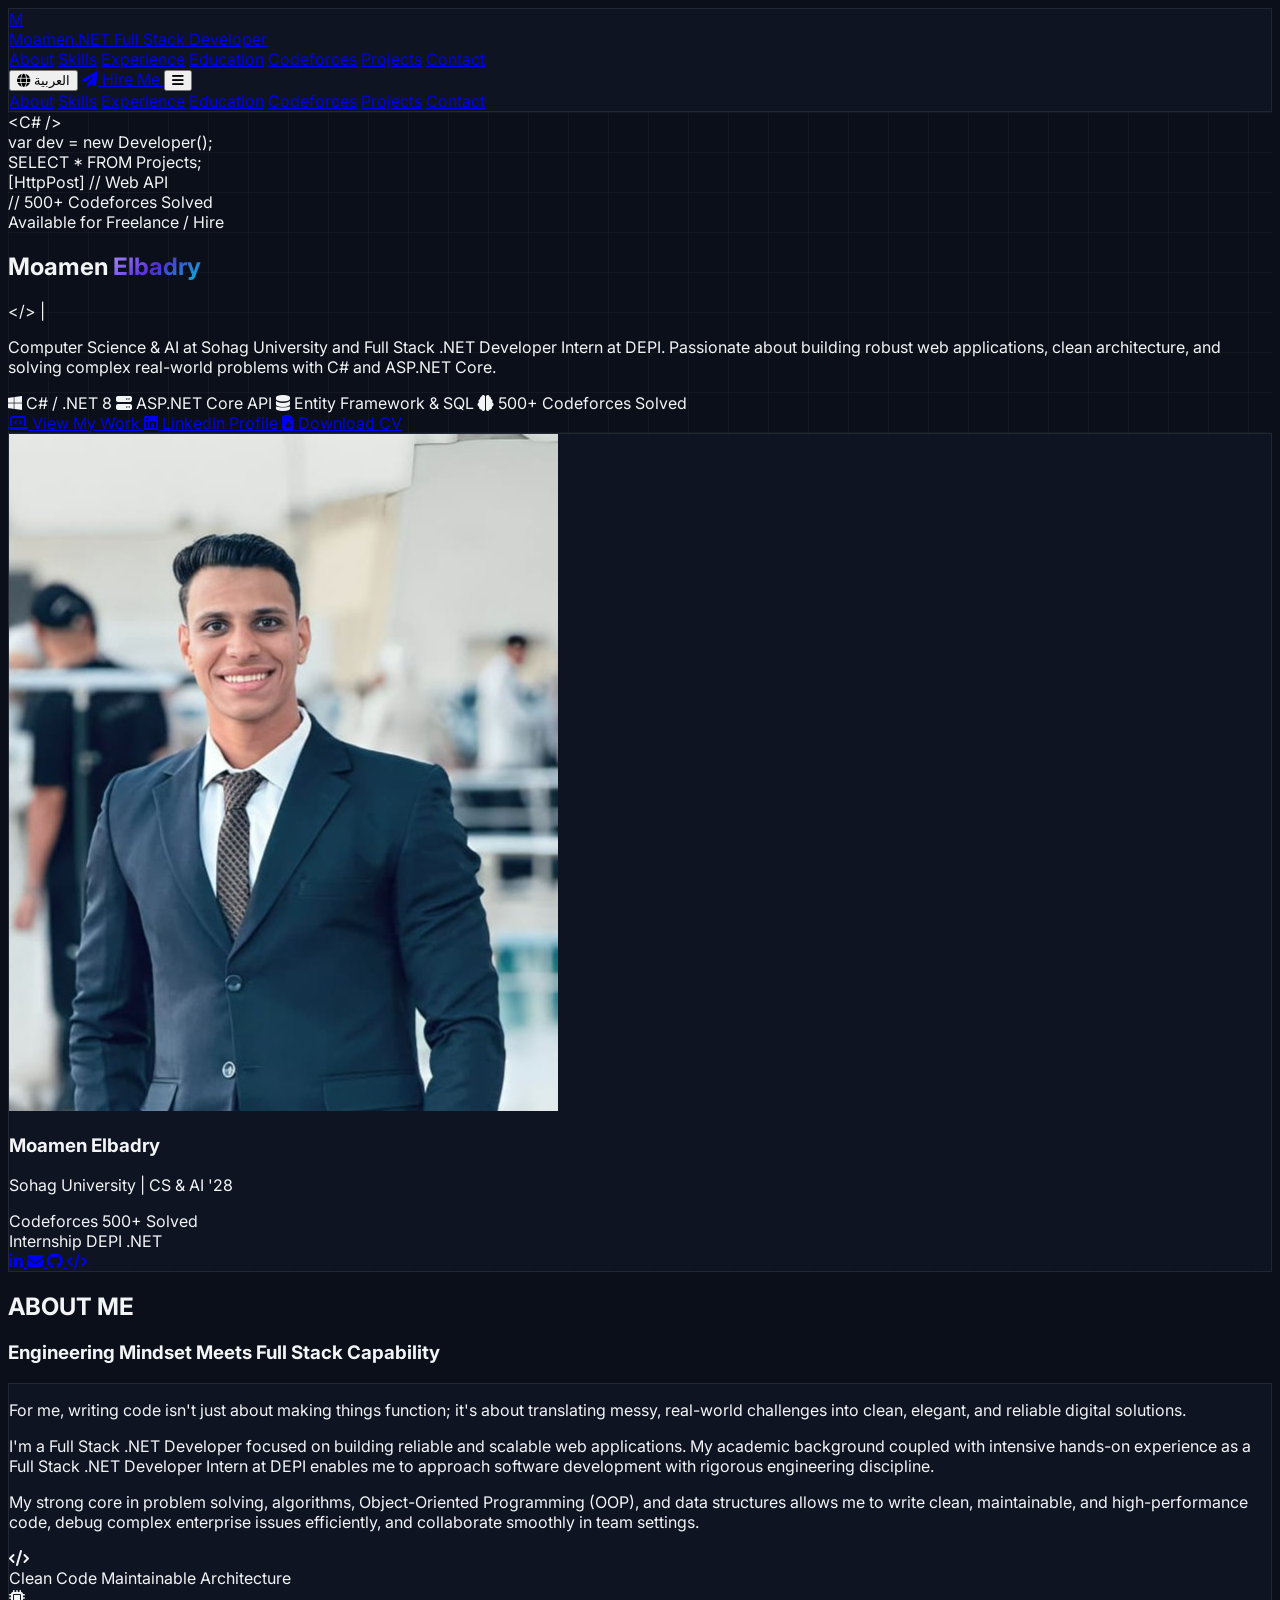
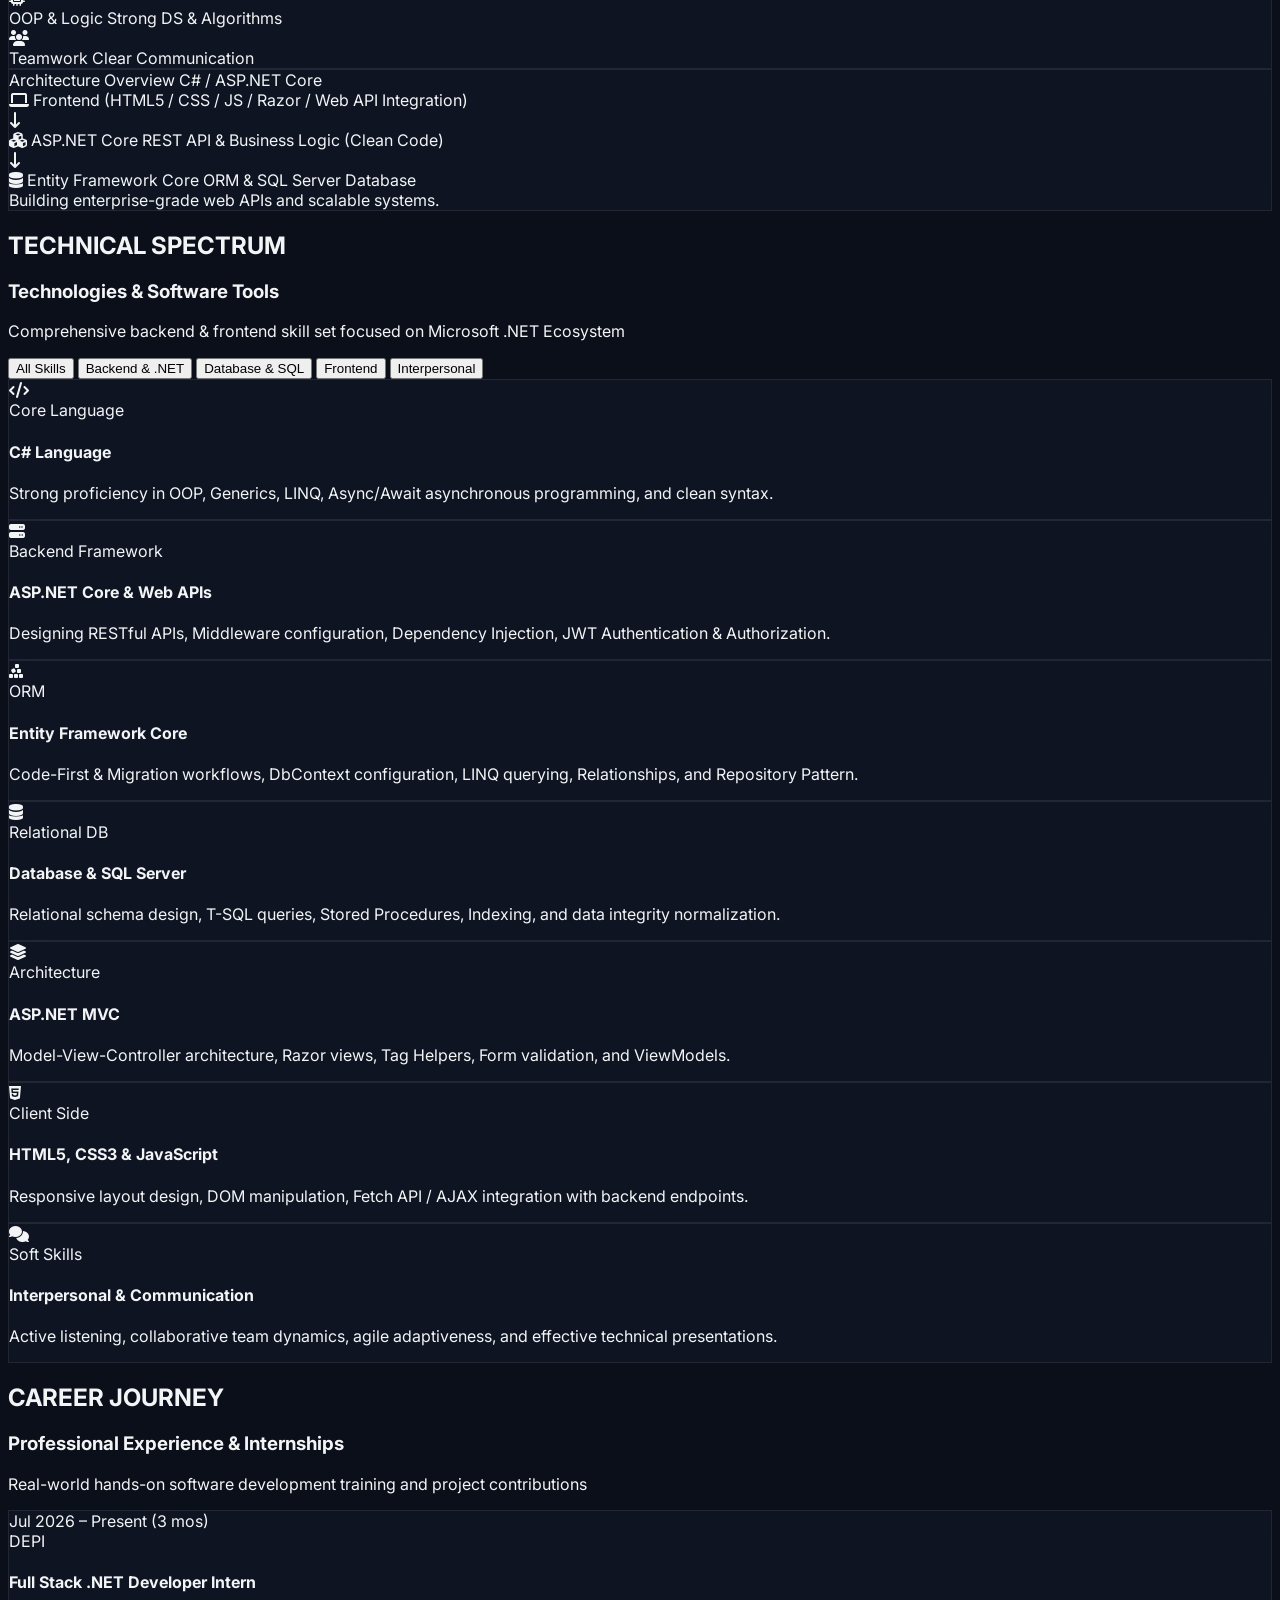
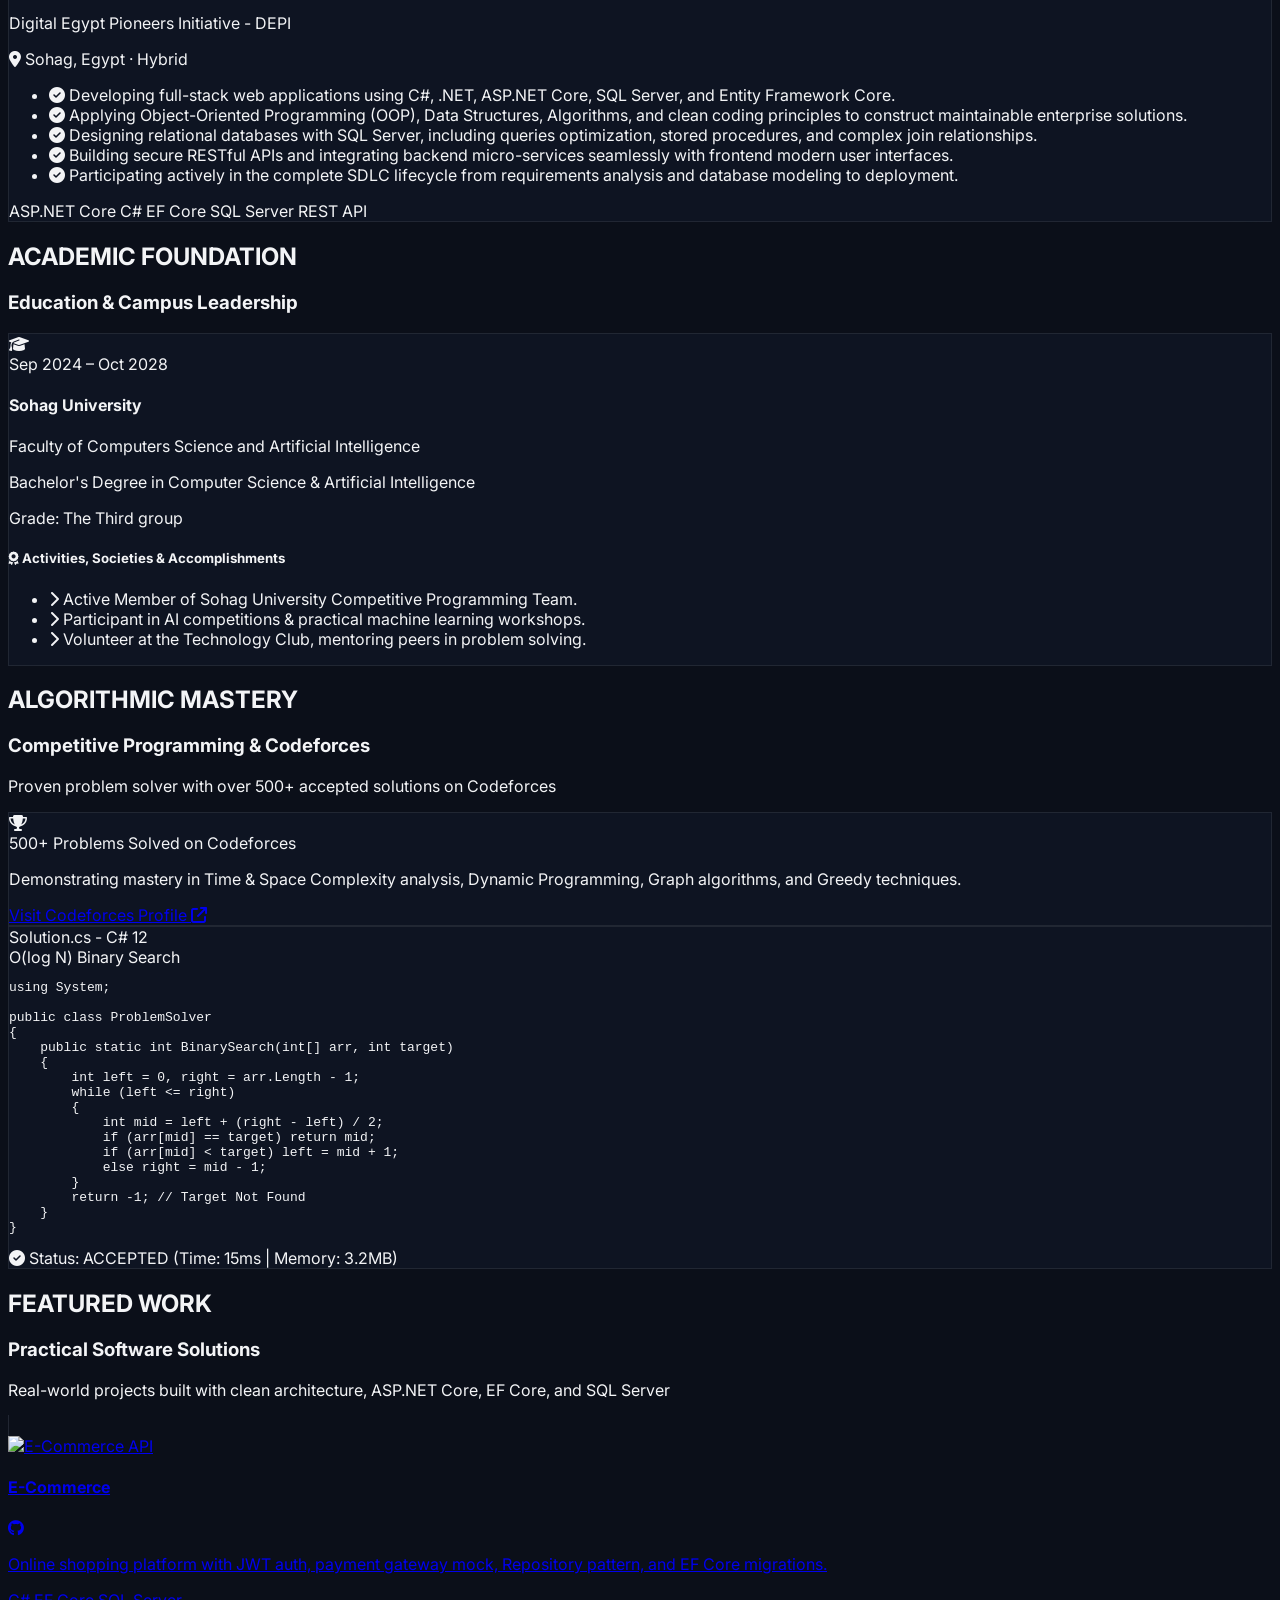
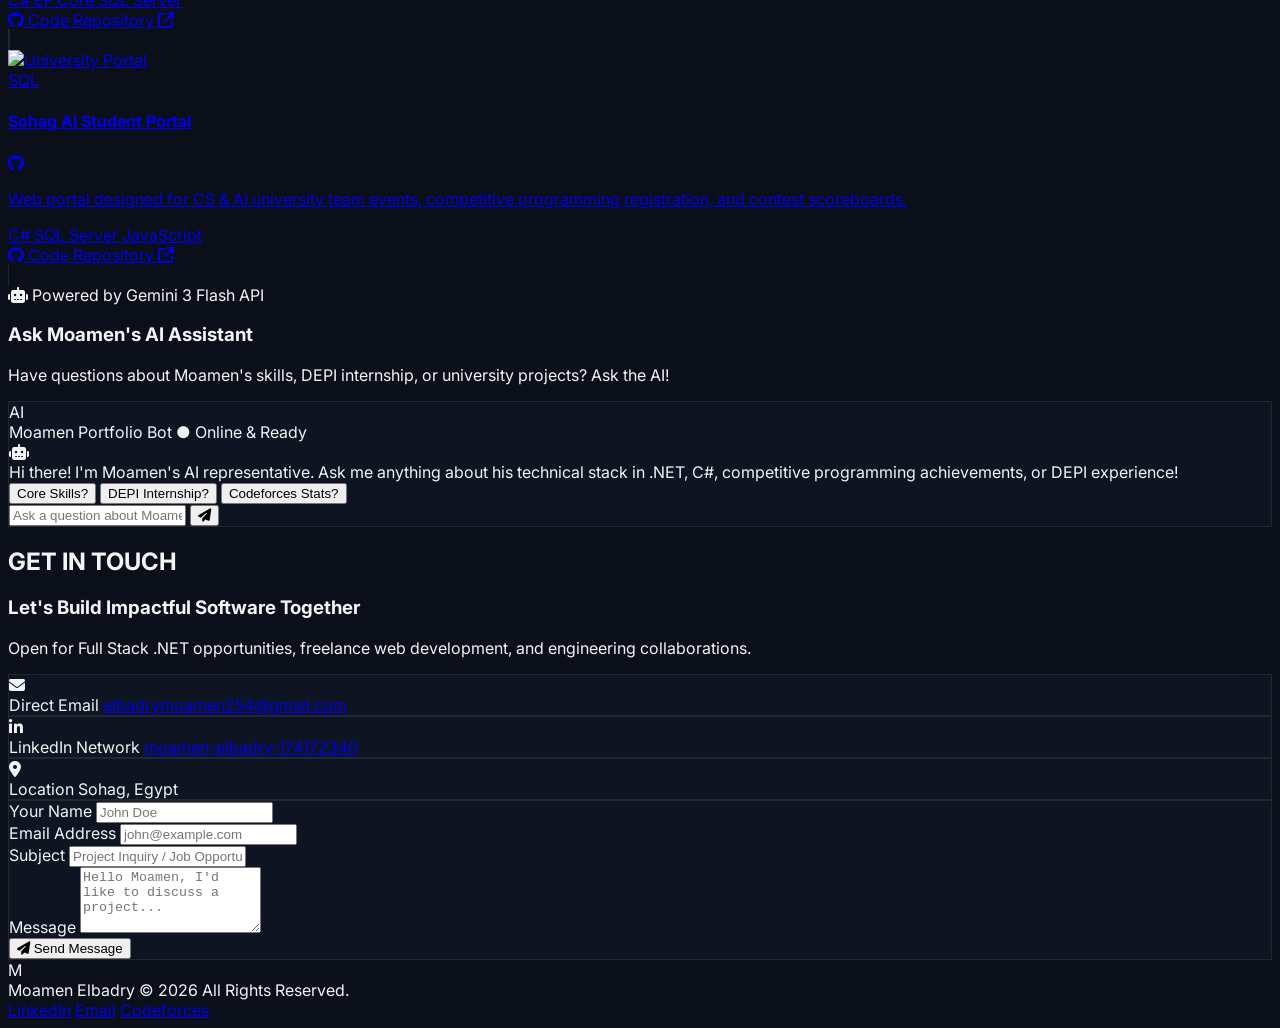
==== commit 03309576: "Fix projects grid layout" ====
--- a/index.html
+++ b/index.html
@@ -1103,127 +1103,102 @@
                 </div>
 
                 <!-- Projects Cards Grid -->
-                <div class="grid grid-cols-1 md:grid-cols-2 lg:grid-cols-3 gap-8">
-
-                    <!-- Project 1: E-Commerce REST API (الكارت بالكامل قابل للضغط) -->
-                    <a href="https://github.com/MoamenElbadry" target="_blank" rel="noopener noreferrer"
-                        class="glass-card rounded-2xl border border-gray-800 overflow-hidden group hover:border-dotnet-500/60 transition-all duration-300 flex flex-col justify-between block hover:-translate-y-1 hover:shadow-xl">
-                        <div>
-                            <!-- Image Wrapper -->
-                            <div class="relative h-48 bg-gray-900 overflow-hidden">
-                                <img src="https://images.unsplash.com/photo-1557821552-17105176677c?auto=format&fit=crop&w=800&q=80"
-                                    alt="E-Commerce API"
-                                    class="w-full h-full object-cover group-hover:scale-105 transition-transform duration-500 opacity-80">
-                                <div
-                                    class="absolute inset-0 bg-gradient-to-t from-techDark via-transparent to-transparent">
-                                </div>
-                                <span
-                                    class="absolute top-3 left-3 bg-dotnet-600 text-white text-[10px] font-bold px-2.5 py-1 rounded-md uppercase font-mono shadow">
-
-                                </span>
-                            </div>
-
-                            <!-- Content -->
-                            <div class="p-6 space-y-3">
-                                <div class="flex items-center justify-between">
-                                    <h4
-                                        class="text-xl font-bold text-white group-hover:text-dotnet-400 transition-colors">
-                                        E-Commerce
-                                    </h4>
-                                    <i
-                                        class="fa-brands fa-github text-xl text-gray-400 group-hover:text-white transition-colors"></i>
-                                </div>
-                                <p class="text-gray-400 text-xs leading-relaxed"
-                                    data-en="Online shopping platform with JWT auth, payment gateway mock, Repository pattern, and EF Core migrations."
-                                    data-ar="واجهة برمجية متكاملة لمتجر إلكتروني مع التوثيق بـ JWT وأنماط التصميم النظيفة.">
-                                    Online shopping platform with JWT auth, payment gateway mock, Repository pattern,
-                                    and EF Core migrations.
-                                </p>
-                            </div>
-                        </div>
-
-                        <!-- Footer & Tech Stack -->
-                        <div class="px-6 pb-6 pt-2 space-y-4">
-                            <div class="flex flex-wrap gap-1.5 font-mono text-[10px]">
-                                <span
-                                    class="px-2 py-0.5 rounded bg-purple-950 text-purple-300 border border-purple-800/40">C#</span>
-                                <span
-                                    class="px-2 py-0.5 rounded bg-emerald-950 text-emerald-300 border border-emerald-800/40">EF
-                                    Core</span>
-                                <span
-                                    class="px-2 py-0.5 rounded bg-cyan-950 text-cyan-300 border border-cyan-800/40">SQL
-                                    Server</span>
-                            </div>
-
-                            <div
-                                class="flex items-center gap-2 border-t border-gray-800 pt-3 text-xs font-medium text-gray-300 group-hover:text-dotnet-400 transition-colors">
-                                <i class="fa-brands fa-github text-sm"></i>
-                                <span>Code Repository</span>
-                                <i
-                                    class="fa-solid fa-arrow-up-right-from-square text-[10px] ml-auto opacity-0 group-hover:opacity-100 transition-opacity"></i>
-                            </div>
-                        </div>
-                    </a>
-
-                </div>
-            </div>
-        </section>
-
-        <!-- Project 2: University AI Management Portal (Clickable Card) -->
-        <a href="https://github.com/MoamenElbadry" target="_blank" rel="noopener noreferrer"
-            class="glass-card rounded-2xl border border-gray-800 overflow-hidden group hover:border-techCyan/60 transition-all duration-300 flex flex-col justify-between hover:-translate-y-1 hover:shadow-xl hover:shadow-techCyan/10">
-            <div>
-                <!-- Image Wrapper -->
-                <div class="relative h-48 bg-gray-900 overflow-hidden">
-                    <img src="https://images.unsplash.com/photo-1516321318423-f06f85e504b3?auto=format&fit=crop&w=800&q=80"
-                        alt="University Portal"
-                        class="w-full h-full object-cover group-hover:scale-105 transition-transform duration-500 opacity-80">
-                    <div class="absolute inset-0 bg-gradient-to-t from-techDark via-transparent to-transparent"></div>
-                    <span
-                        class="absolute top-3 left-3 bg-techCyan text-gray-950 text-[10px] font-bold px-2.5 py-1 rounded-md uppercase font-mono shadow">
-                        SQL
-                    </span>
-                </div>
-
-                <!-- Content -->
-                <div class="p-6 space-y-3">
-                    <div class="flex items-center justify-between">
-                        <h4 class="text-xl font-bold text-white group-hover:text-techCyan transition-colors">
-                            Sohag AI Student Portal
-                        </h4>
-                        <i
-                            class="fa-brands fa-github text-xl text-gray-400 group-hover:text-techCyan transition-colors"></i>
-                    </div>
-                    <p class="text-gray-400 text-xs leading-relaxed"
-                        data-en="Web portal designed for CS & AI university team events, competitive programming registration, and contest scoreboards."
-                        data-ar="بوابة ويب لإدارة فاعليات ومسابقات البرمجة والتسجيل لمؤتمرات كلية الحاسبات.">
-                        Web portal designed for CS & AI university team events, competitive programming registration,
-                        and contest scoreboards.
-                    </p>
-                </div>
-            </div>
-
-            <!-- Footer & Tech Stack -->
-            <div class="px-6 pb-6 pt-2 space-y-4">
-                <div class="flex flex-wrap gap-1.5 font-mono text-[10px]">
-                    <span
-                        class="px-2 py-0.5 rounded bg-purple-950 text-purple-300 border border-purple-800/40">C#</span>
-                    <span class="px-2 py-0.5 rounded bg-blue-950 text-blue-300 border border-blue-800/40">SQL
-                        Server</span>
-                    <span
-                        class="px-2 py-0.5 rounded bg-amber-950 text-amber-300 border border-amber-800/40">JavaScript</span>
-                </div>
-
-                <div
-                    class="flex items-center gap-2 border-t border-gray-800 pt-3 text-xs font-medium text-gray-300 group-hover:text-techCyan transition-colors">
-                    <i class="fa-brands fa-github text-sm"></i>
-                    <span>Code Repository</span>
-                    <i
-                        class="fa-solid fa-arrow-up-right-from-square text-[10px] ml-auto opacity-0 group-hover:opacity-100 transition-opacity"></i>
-                </div>
-            </div>
-        </a>
-
+<div class="grid grid-cols-1 md:grid-cols-2 lg:grid-cols-3 gap-8">
+
+    <!-- Project 1: E-Commerce REST API -->
+    <a href="https://github.com/MoamenElbadry" target="_blank" rel="noopener noreferrer"
+        class="glass-card rounded-2xl border border-gray-800 overflow-hidden group hover:border-dotnet-500/60 transition-all duration-300 flex flex-col justify-between hover:-translate-y-1 hover:shadow-xl">
+        <div>
+            <!-- Image Wrapper -->
+            <div class="relative h-48 bg-gray-900 overflow-hidden">
+                <img src="https://images.unsplash.com/photo-1557821552-17105176677c?auto=format&fit=crop&w=800&q=80"
+                    alt="E-Commerce API"
+                    class="w-full h-full object-cover group-hover:scale-105 transition-transform duration-500 opacity-80">
+                <div class="absolute inset-0 bg-gradient-to-t from-techDark via-transparent to-transparent"></div>
+            </div>
+
+            <!-- Content -->
+            <div class="p-6 space-y-3">
+                <div class="flex items-center justify-between">
+                    <h4 class="text-xl font-bold text-white group-hover:text-dotnet-400 transition-colors">
+                        E-Commerce
+                    </h4>
+                    <i class="fa-brands fa-github text-xl text-gray-400 group-hover:text-white transition-colors"></i>
+                </div>
+                <p class="text-gray-400 text-xs leading-relaxed"
+                    data-en="Online shopping platform with JWT auth, payment gateway mock, Repository pattern, and EF Core migrations."
+                    data-ar="واجهة برمجية متكاملة لمتجر إلكتروني مع التوثيق بـ JWT وأنماط التصميم النظيفة.">
+                    Online shopping platform with JWT auth, payment gateway mock, Repository pattern,
+                    and EF Core migrations.
+                </p>
+            </div>
+        </div>
+
+        <!-- Footer & Tech Stack -->
+        <div class="px-6 pb-6 pt-2 space-y-4">
+            <div class="flex flex-wrap gap-1.5 font-mono text-[10px]">
+                <span class="px-2 py-0.5 rounded bg-purple-950 text-purple-300 border border-purple-800/40">C#</span>
+                <span class="px-2 py-0.5 rounded bg-emerald-950 text-emerald-300 border border-emerald-800/40">EF Core</span>
+                <span class="px-2 py-0.5 rounded bg-cyan-950 text-cyan-300 border border-cyan-800/40">SQL Server</span>
+            </div>
+
+            <div class="flex items-center gap-2 border-t border-gray-800 pt-3 text-xs font-medium text-gray-300 group-hover:text-dotnet-400 transition-colors">
+                <i class="fa-brands fa-github text-sm"></i>
+                <span>Code Repository</span>
+                <i class="fa-solid fa-arrow-up-right-from-square text-[10px] ml-auto opacity-0 group-hover:opacity-100 transition-opacity"></i>
+            </div>
+        </div>
+    </a>
+
+    <!-- Project 2: University AI Management Portal -->
+    <a href="https://github.com/MoamenElbadry" target="_blank" rel="noopener noreferrer"
+        class="glass-card rounded-2xl border border-gray-800 overflow-hidden group hover:border-techCyan/60 transition-all duration-300 flex flex-col justify-between hover:-translate-y-1 hover:shadow-xl hover:shadow-techCyan/10">
+        <div>
+            <!-- Image Wrapper -->
+            <div class="relative h-48 bg-gray-900 overflow-hidden">
+                <img src="https://images.unsplash.com/photo-1516321318423-f06f85e504b3?auto=format&fit=crop&w=800&q=80"
+                    alt="University Portal"
+                    class="w-full h-full object-cover group-hover:scale-105 transition-transform duration-500 opacity-80">
+                <div class="absolute inset-0 bg-gradient-to-t from-techDark via-transparent to-transparent"></div>
+                <span class="absolute top-3 left-3 bg-techCyan text-gray-950 text-[10px] font-bold px-2.5 py-1 rounded-md uppercase font-mono shadow">
+                    SQL
+                </span>
+            </div>
+
+            <!-- Content -->
+            <div class="p-6 space-y-3">
+                <div class="flex items-center justify-between">
+                    <h4 class="text-xl font-bold text-white group-hover:text-techCyan transition-colors">
+                        Sohag AI Student Portal
+                    </h4>
+                    <i class="fa-brands fa-github text-xl text-gray-400 group-hover:text-techCyan transition-colors"></i>
+                </div>
+                <p class="text-gray-400 text-xs leading-relaxed"
+                    data-en="Web portal designed for CS & AI university team events, competitive programming registration, and contest scoreboards."
+                    data-ar="بوابة ويب لإدارة فاعليات ومسابقات البرمجة والتسجيل لمؤتمرات كلية الحاسبات.">
+                    Web portal designed for CS & AI university team events, competitive programming registration,
+                    and contest scoreboards.
+                </p>
+            </div>
+        </div>
+
+        <!-- Footer & Tech Stack -->
+        <div class="px-6 pb-6 pt-2 space-y-4">
+            <div class="flex flex-wrap gap-1.5 font-mono text-[10px]">
+                <span class="px-2 py-0.5 rounded bg-purple-950 text-purple-300 border border-purple-800/40">C#</span>
+                <span class="px-2 py-0.5 rounded bg-blue-950 text-blue-300 border border-blue-800/40">SQL Server</span>
+                <span class="px-2 py-0.5 rounded bg-amber-950 text-amber-300 border border-amber-800/40">JavaScript</span>
+            </div>
+
+            <div class="flex items-center gap-2 border-t border-gray-800 pt-3 text-xs font-medium text-gray-300 group-hover:text-techCyan transition-colors">
+                <i class="fa-brands fa-github text-sm"></i>
+                <span>Code Repository</span>
+                <i class="fa-solid fa-arrow-up-right-from-square text-[10px] ml-auto opacity-0 group-hover:opacity-100 transition-opacity"></i>
+            </div>
+        </div>
+    </a>
+
+</div>
         <!-- AI CHAT ASSISTANT SECTION -->
         <section id="ai-assistant" class="py-20 px-4 sm:px-6 lg:px-8 bg-gray-950/50 border-y border-gray-800/60">
             <div class="max-w-4xl mx-auto space-y-8">
@@ -1599,7 +1574,7 @@
         // Contact Form Submission
         // 1. ضع الـ Public Key هنا
         (function () {
-            emailjs.init("");
+            emailjs.init("s-Q72PJdU5LPoUUeM");
         })();
 
         function handleFormSubmit(event) {
@@ -1629,7 +1604,7 @@
             };
 
             // 2. ضع الـ Service ID والـ Template ID هنا
-            emailjs.send("", "", templateParams)
+            emailjs.send("service_n7e71z2", "template_jpwcftk", templateParams)
                 .then(function (response) {
                     // توجيه للواتساب مع رسالة الجيميل
                     const myPhoneNumber = "201224044624";
@@ -1709,7 +1684,7 @@
             const loadingId = appendChatMessage('bot', loadingText);
 
             try {
-                const apiKey = "AQ.Ab8RN6IQUvL7yHzFwyCrmP_I4cvn1DekskINz73iUHS5CbhjCA";
+                const apiKey = "";
                 const apiUrl = `https://generativelanguage.googleapis.com/v1beta/models/gemini-1.5-flash:generateContent?key=${apiKey}`;
 
                 const payload = {
